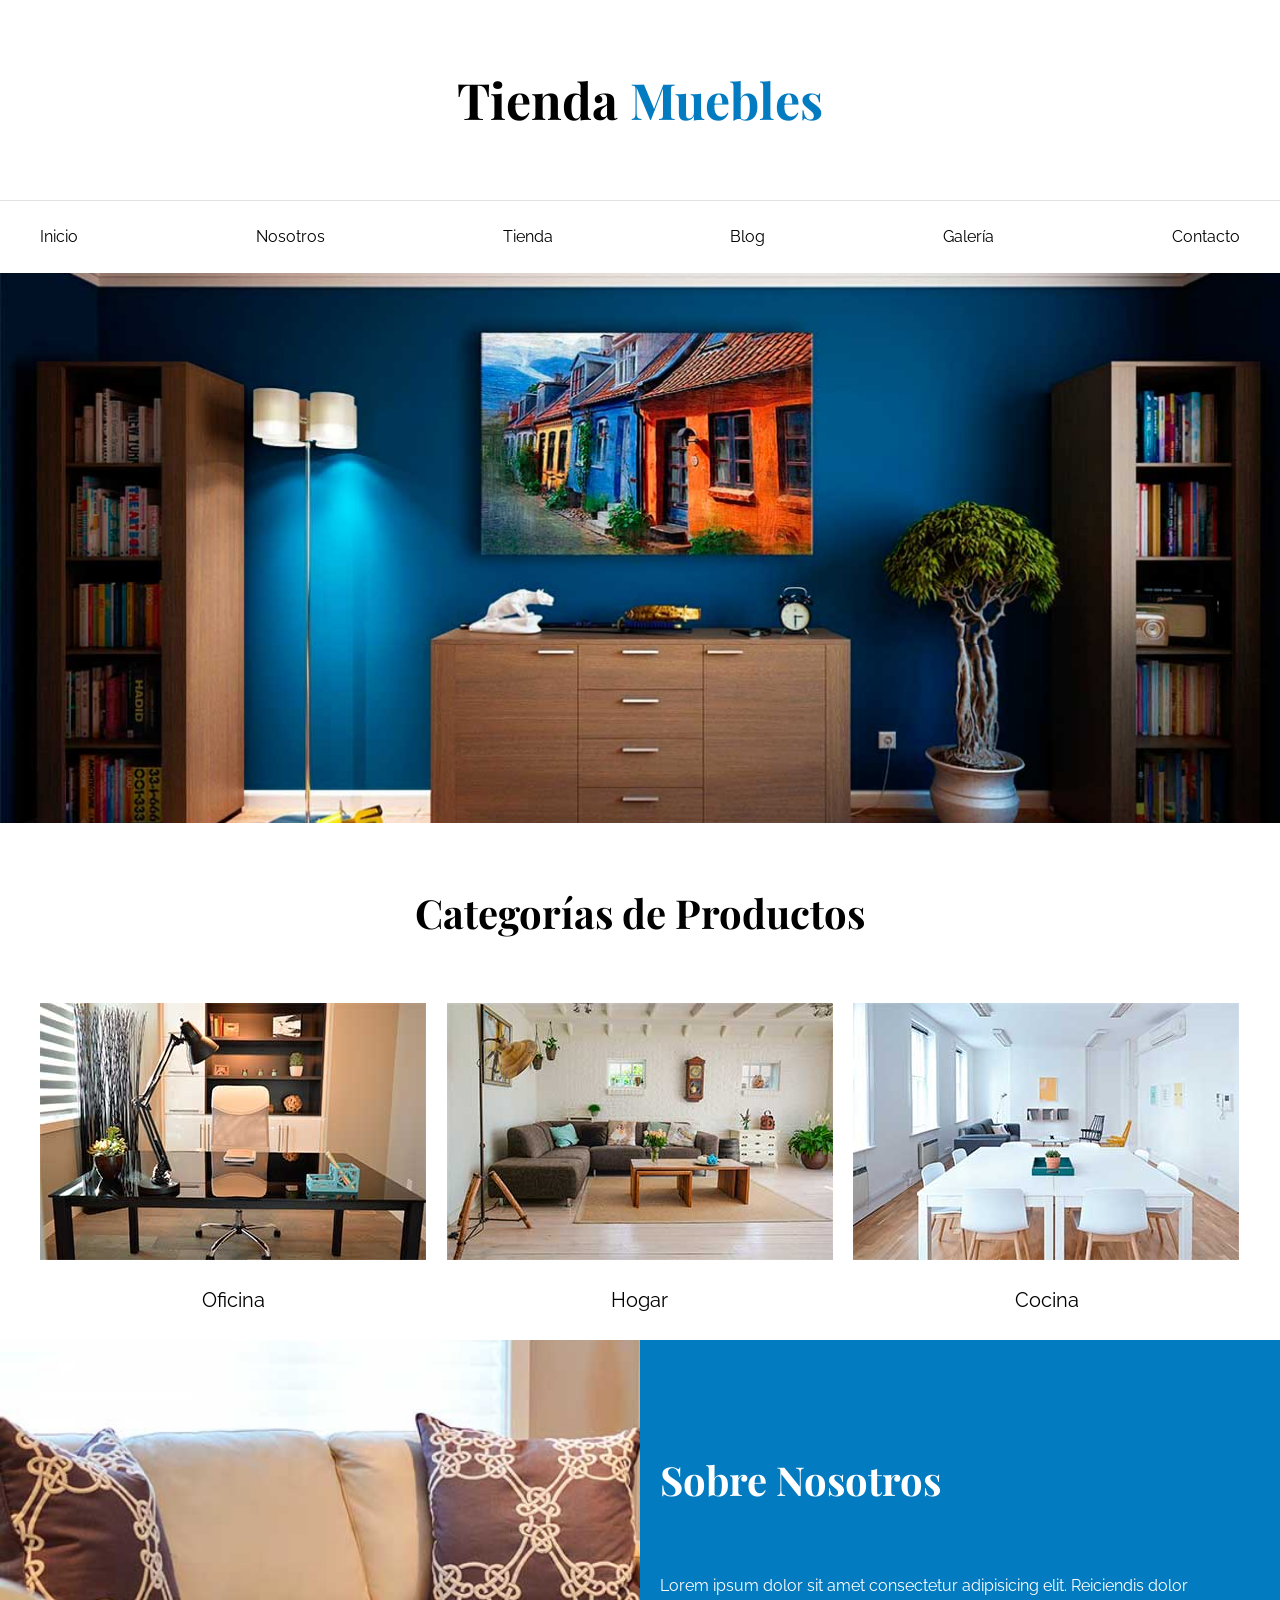
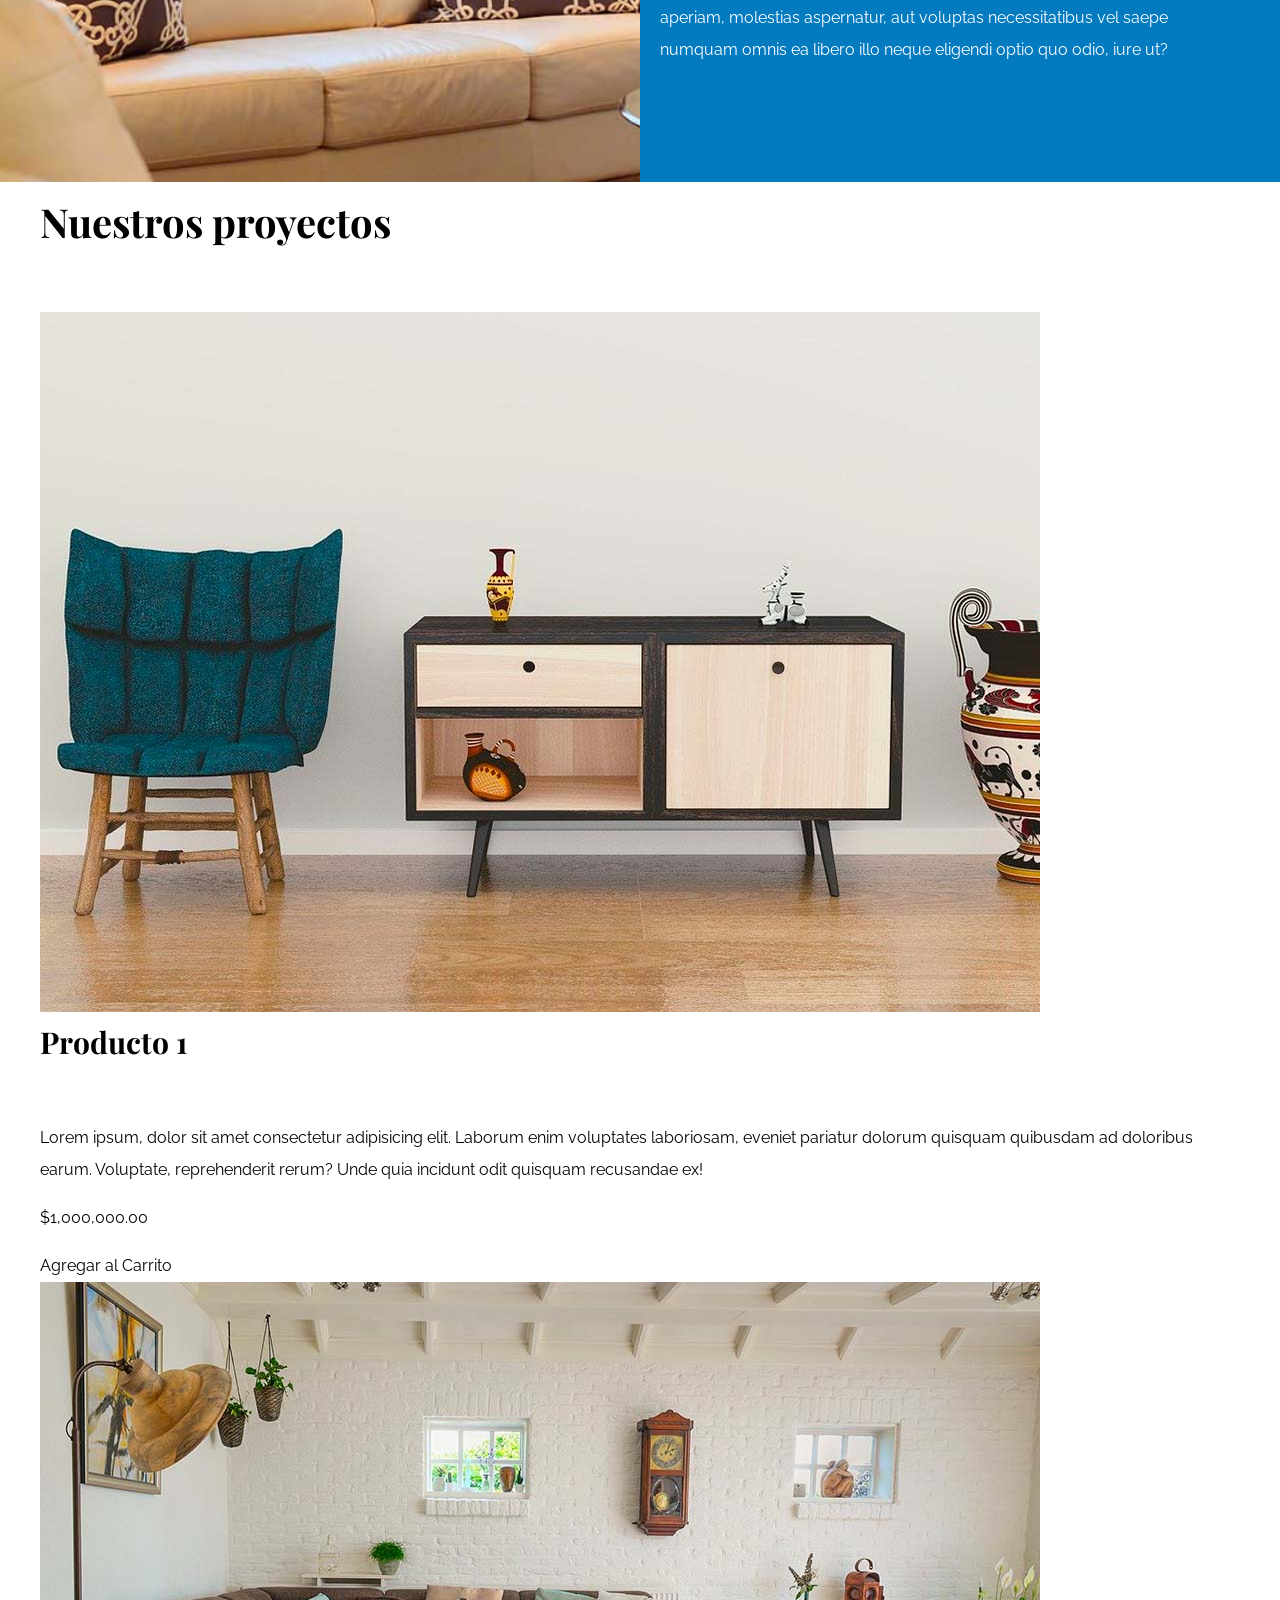
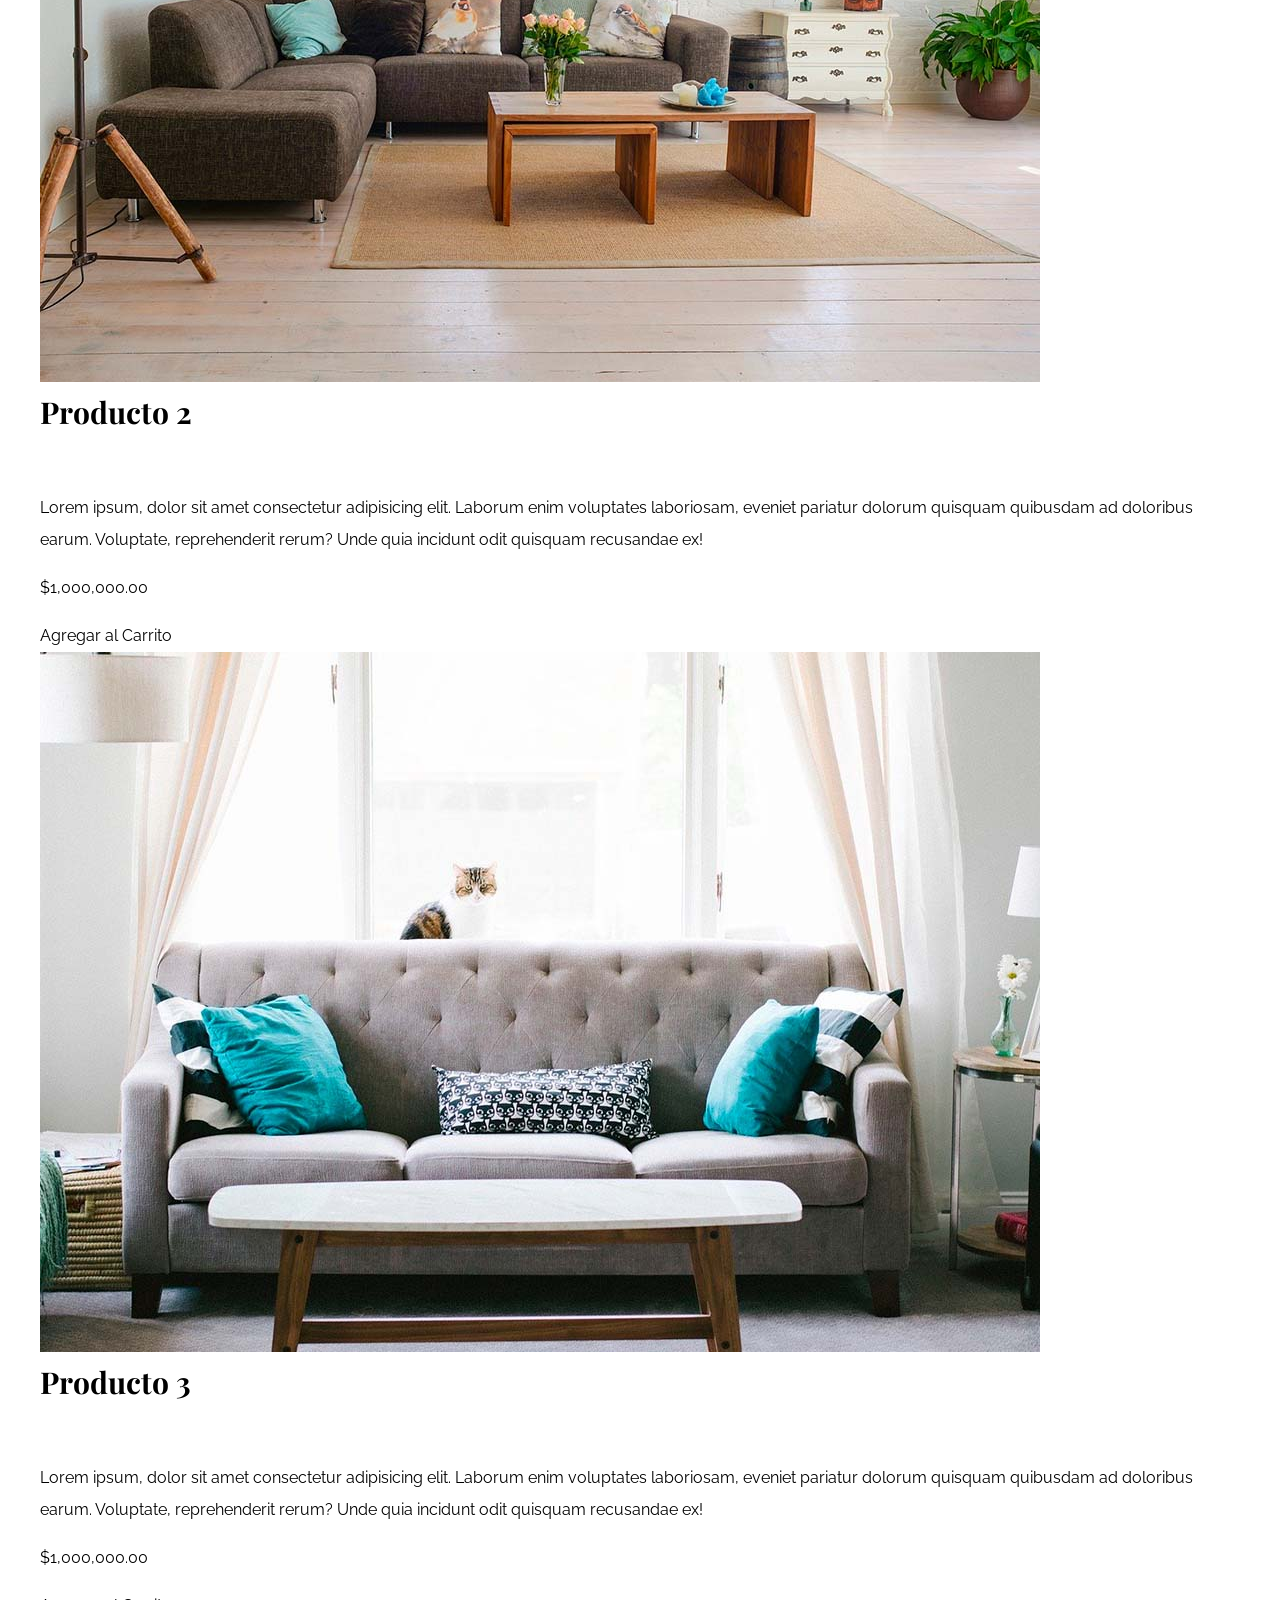
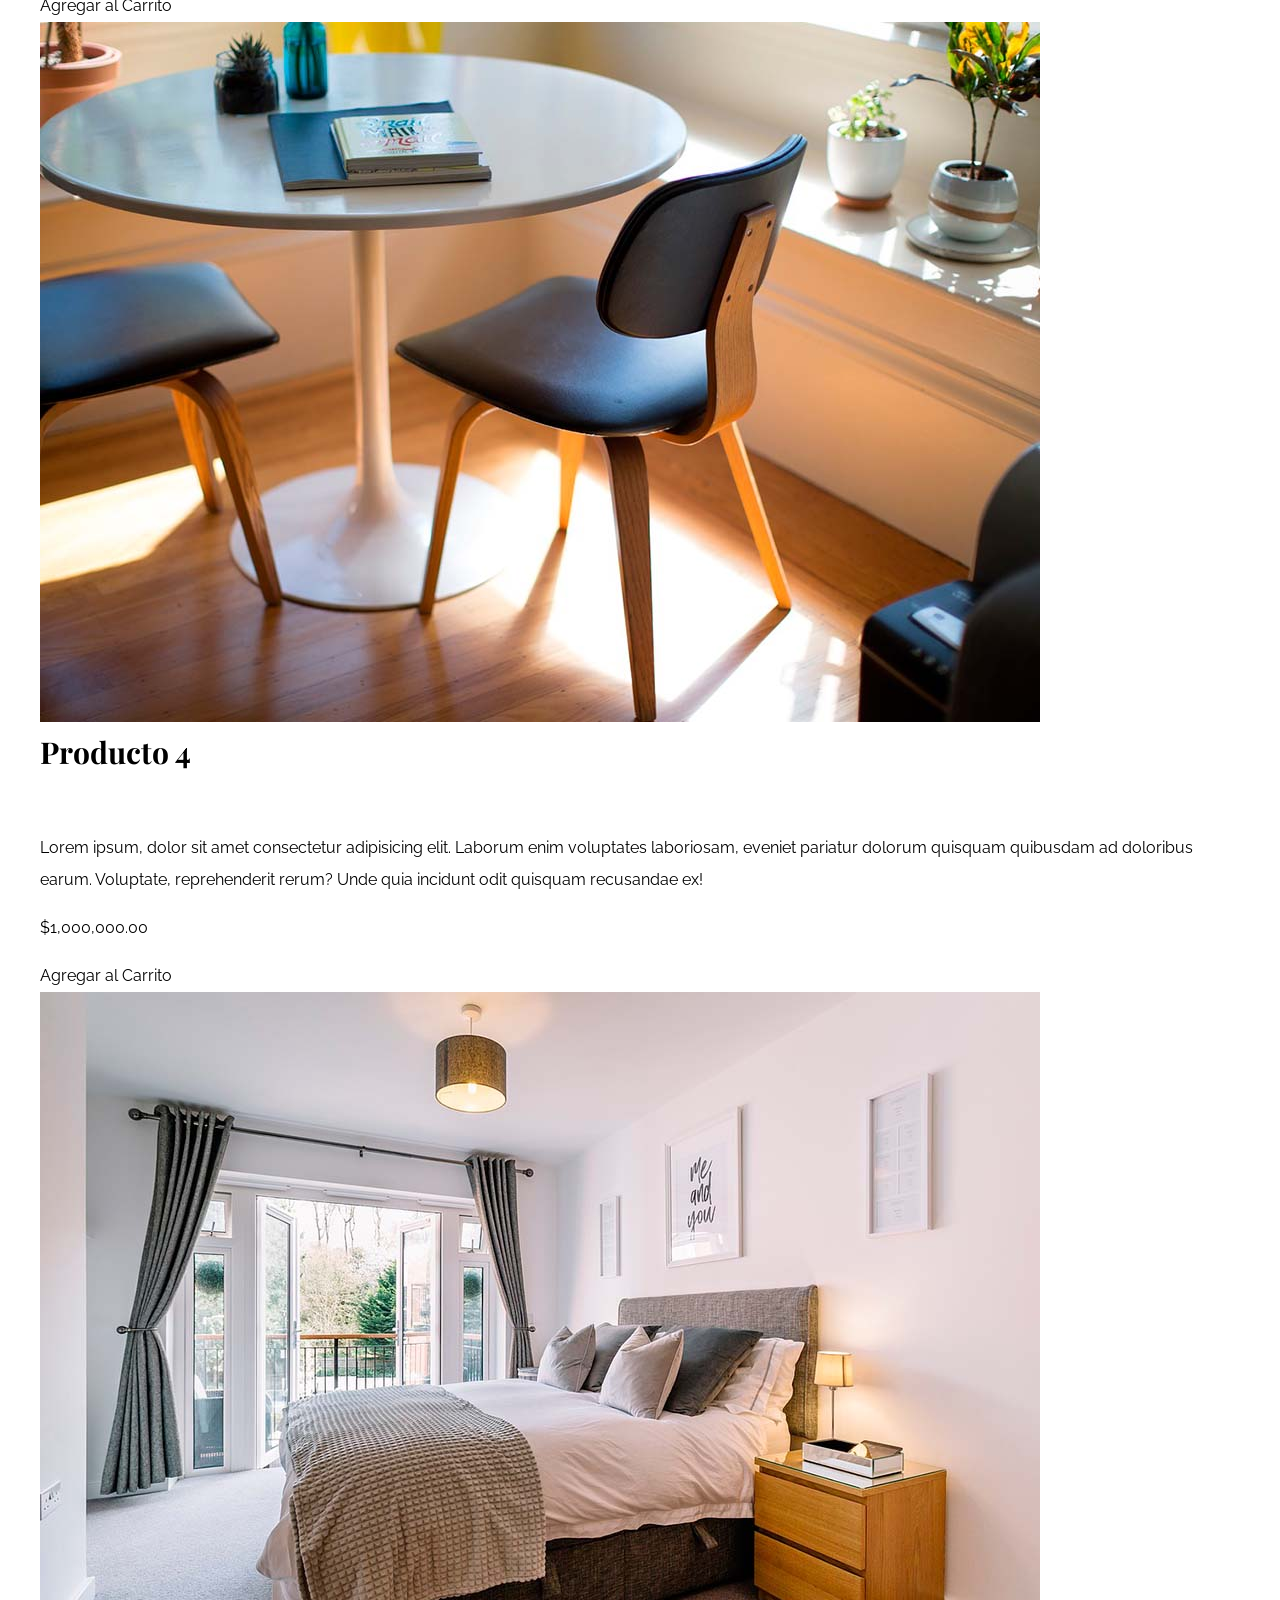
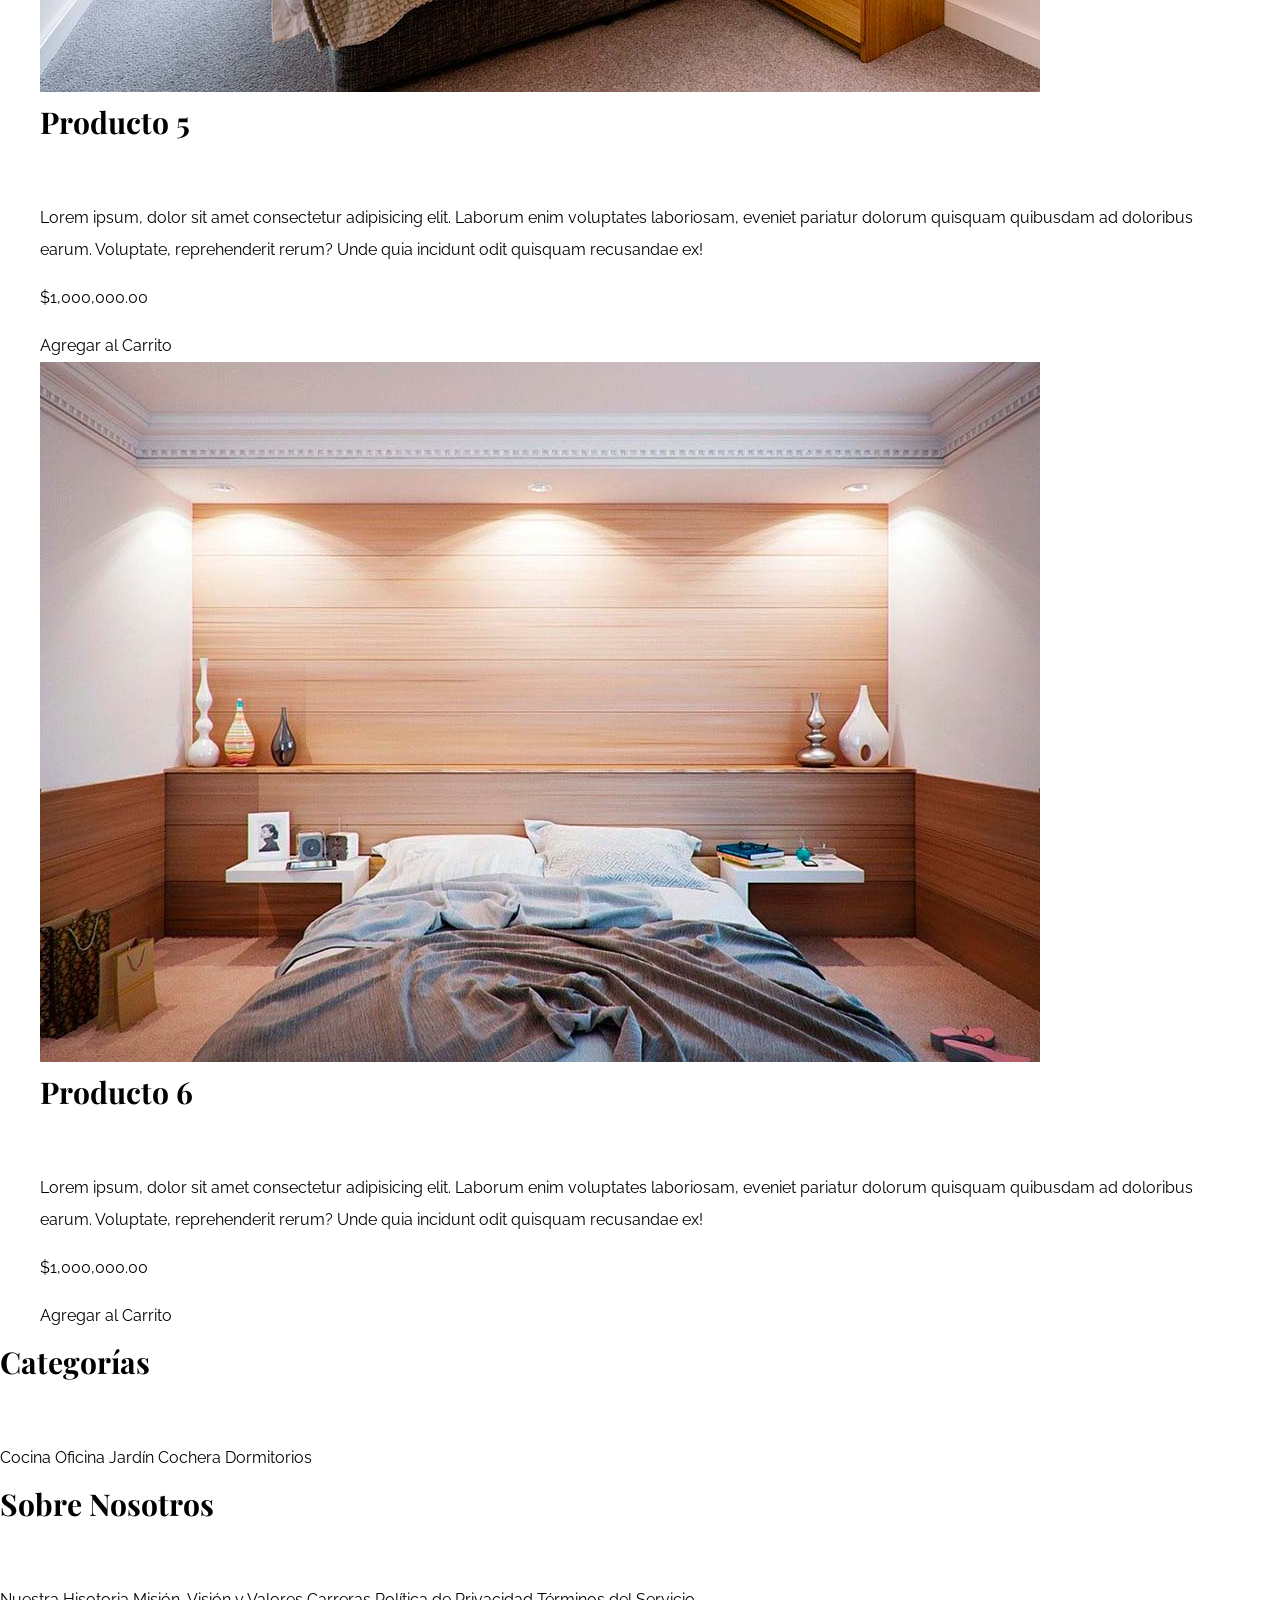
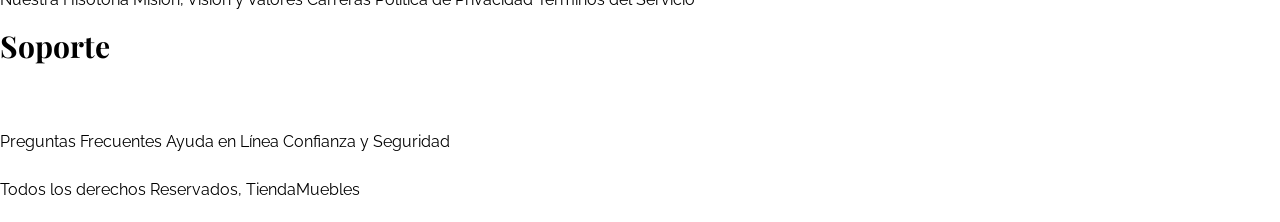
==== index.html @ 7060566e "refactor: agregar nombres de clases principales para seccion de listado de productos" ====
<!DOCTYPE html>
<html lang="es">

<head>
    <meta charset="UTF-8">
    <meta name="viewport" content="width=device-width, initial-scale=1.0">
    <title>Ecommerce - Home</title>
    <link rel="stylesheet" href="css/normalize.css">

    <link rel="preconnect" href="https://fonts.googleapis.com">
    <link rel="preconnect" href="https://fonts.gstatic.com" crossorigin>
    <link
        href="https://fonts.googleapis.com/css2?family=Playfair+Display:ital,wght@0,400..900;1,400..900&family=Raleway:ital,wght@0,100..900;1,100..900&display=swap"
        rel="stylesheet">

    <link rel="stylesheet" href="css/app.css">
</head>

<body>
    <header>
        <h1 class="nombre-sitio">Tienda <span>Muebles</span></h>
    </header>

    <div class="contenedor-navegacion">
        <nav class="nav-principal contenedor">
            <a href="index.html">Inicio</a>
            <a href="nosotros.html">Nosotros</a>
            <a href="tienda.html">Tienda</a>
            <a href="blog.html">Blog</a>
            <a href="galeria.html">Galería</a>
            <a href="contacto.html">Contacto</a>
        </nav>
    </div>

    <div class="hero"></div>

    <section class="contenedor categorias">
        <h2>Categorías de Productos</h2>

        <div class="listado-categorias">
            <div class="categoria">
                <img src="img/categoria1.jpg" alt="Imagen Categoría">
                <a href="#">Oficina</a>
            </div>
            <div class="categoria">
                <img src="img/categoria2.jpg" alt="Imagen Categoría">
                <a href="#">Hogar</a>
            </div>
            <div class="categoria">
                <img src="img/categoria3.jpg" alt="Imagen Categoría">
                <a href="#">Cocina</a>
            </div>
        </div>
    </section>

    <section class="sobre-nosotros">
        <div class="contenedor sobre-nosotros-grid">
            <div class="texto-nosotros">
                <h2>Sobre Nosotros</h2>
                <p>Lorem ipsum dolor sit amet consectetur adipisicing elit. Reiciendis dolor aperiam, molestias
                    aspernatur,
                    aut voluptas necessitatibus vel saepe numquam omnis ea libero illo neque eligendi optio quo odio,
                    iure
                    ut?
                </p>
            </div>
        </div>
    </section>

    <main class="contenido-principal contenedor">
        <h2>Nuestros proyectos</h2>

        <div class="listado-productos">
            <div class="producto">
                <img src="img/producto1.jpg" alt="Imagen Producto">

                <div class="texto-producto">
                    <h3>Producto 1</h3>
                    <p>Lorem ipsum, dolor sit amet consectetur adipisicing elit. Laborum enim voluptates laboriosam,
                        eveniet pariatur dolorum quisquam quibusdam ad doloribus earum. Voluptate, reprehenderit rerum?
                        Unde quia incidunt odit quisquam recusandae ex!
                    </p>
                    <p>$1,000,000.00</p>

                    <a href="#">Agregar al Carrito</a>
                </div> <!-- Info Producto-->
            </div> <!-- Producto -->

            <div class="producto">
                <img src="img/producto2.jpg" alt="Imagen Producto">

                <div class="texto-producto">
                    <h3>Producto 2</h3>
                    <p>Lorem ipsum, dolor sit amet consectetur adipisicing elit. Laborum enim voluptates laboriosam,
                        eveniet pariatur dolorum quisquam quibusdam ad doloribus earum. Voluptate, reprehenderit rerum?
                        Unde quia incidunt odit quisquam recusandae ex!
                    </p>
                    <p>$1,000,000.00</p>

                    <a href="#">Agregar al Carrito</a>
                </div> <!-- Info Producto-->
            </div> <!-- Producto -->

            <div class="producto">
                <img src="img/producto3.jpg" alt="Imagen Producto">

                <div class="texto-producto">
                    <h3>Producto 3</h3>
                    <p>Lorem ipsum, dolor sit amet consectetur adipisicing elit. Laborum enim voluptates laboriosam,
                        eveniet pariatur dolorum quisquam quibusdam ad doloribus earum. Voluptate, reprehenderit rerum?
                        Unde quia incidunt odit quisquam recusandae ex!
                    </p>
                    <p>$1,000,000.00</p>

                    <a href="#">Agregar al Carrito</a>
                </div> <!-- Info Producto-->
            </div> <!-- Producto -->

            <div class="producto">
                <img src="img/producto4.jpg" alt="Imagen Producto">

                <div class="texto-producto">
                    <h3>Producto 4</h3>
                    <p>Lorem ipsum, dolor sit amet consectetur adipisicing elit. Laborum enim voluptates laboriosam,
                        eveniet pariatur dolorum quisquam quibusdam ad doloribus earum. Voluptate, reprehenderit rerum?
                        Unde quia incidunt odit quisquam recusandae ex!
                    </p>
                    <p>$1,000,000.00</p>

                    <a href="#">Agregar al Carrito</a>
                </div> <!-- Info Producto-->
            </div> <!-- Producto -->

            <div class="producto">
                <img src="img/producto5.jpg" alt="Imagen Producto">

                <div class="texto-producto">
                    <h3>Producto 5</h3>
                    <p>Lorem ipsum, dolor sit amet consectetur adipisicing elit. Laborum enim voluptates laboriosam,
                        eveniet pariatur dolorum quisquam quibusdam ad doloribus earum. Voluptate, reprehenderit rerum?
                        Unde quia incidunt odit quisquam recusandae ex!
                    </p>
                    <p>$1,000,000.00</p>

                    <a href="#">Agregar al Carrito</a>
                </div> <!-- Info Producto-->
            </div> <!-- Producto -->

            <div class="producto">
                <img src="img/producto6.jpg" alt="Imagen Producto">

                <div class="texto-producto">
                    <h3>Producto 6</h3>
                    <p>Lorem ipsum, dolor sit amet consectetur adipisicing elit. Laborum enim voluptates laboriosam,
                        eveniet pariatur dolorum quisquam quibusdam ad doloribus earum. Voluptate, reprehenderit rerum?
                        Unde quia incidunt odit quisquam recusandae ex!
                    </p>
                    <p>$1,000,000.00</p>

                    <a href="#">Agregar al Carrito</a>
                </div> <!-- Info Producto-->
            </div> <!-- Producto -->

        </div> <!-- Fin del Listado de Productos -->
    </main>

    <footer>
        <div>
            <h3>Categorías</h3>

            <nav class="navegacion">
                <a href="#">Cocina</a>
                <a href="#">Oficina</a>
                <a href="#">Jardín</a>
                <a href="#">Cochera</a>
                <a href="#">Dormitorios</a>
            </nav>
        </div>

        <div>
            <h3>Sobre Nosotros</h3>

            <nav class="navegacion">
                <a href="#">Nuestra Hisotoria</a>
                <a href="#">Misión, Visión y Valores</a>
                <a href="#">Carreras</a>
                <a href="#">Política de Privacidad</a>
                <a href="#">Términos del Servicio</a>
            </nav>
        </div>

        <div>
            <h3>Soporte</h3>

            <nav class="navegacion">
                <a href="#">Preguntas Frecuentes</a>
                <a href="#">Ayuda en Línea</a>
                <a href="#">Confianza y Seguridad</a>
            </nav>
        </div>

        <p>Todos los derechos Reservados, TiendaMuebles</p>
    </footer>

</body>

</html>
---- css/app.css ----
html {
    box-sizing: border-box;
    font-size: 62.5%
        /* 1REM = 10px*/
}

*,
*:before,
*:after {
    box-sizing: inherit;
}

body {
    font-family: 'Raleway', sans-serif;
    font-size: 1.6rem;
    line-height: 2;
}

/*! ========================= Globales ========================= */
h1,
h2,
h3 {
    font-family: 'Playfair Display', serif;
    margin: 0 0 5rem 0;
}

h1 {
    font-size: 5rem;
}

h2 {
    font-size: 4rem;
}

h3 {
    font-size: 3rem;
}

a {
    text-decoration: none;
    color: #000;
}

img {
    max-width: 100%;
    display: block;
}

.contenedor {
    max-width: 120rem;
    margin: 0 auto;
}

/*! Header y Navegación */
.nombre-sitio {
    margin-top: 5rem;
    text-align: center;
}

.nombre-sitio span {
    color: #037bc0;
}

.contenedor-navegacion {
    border-top: 0.1rem solid #e1e1e1;
}

.nav-principal {
    padding: 2rem 0;
    display: flex;
    justify-content: space-between;
}

.hero {
    background-image: url(../img/principal.jpg);
    background-repeat: no-repeat;
    background-size: cover;
    background-position: center center;
    height: 55rem;
}

/*! ========================= Categorias ========================= */
.categorias {
    padding-top: 5rem;
}

.categorias h2 {
    text-align: center;
}

.categoria a {
    text-align: center;
    display: block;
    padding: 2rem;
    font-size: 2rem;
    border-bottom-right-radius: 1rem;
}

.categoria a:hover {
    background-color: #037bc0;
    color: #ffffff;
}

.listado-categorias {
    display: grid;
    grid-template-columns: repeat(3, 1fr);
    gap: 2rem;
}

/*! ========================= Bloque nosotros ========================= */
.sobre-nosotros {
    background-image: linear-gradient(to right, transparent 50%, #037bc0 50%, #037bc0 100%), url(../img/nosotros.jpg);
    padding: 10rem 0;
    background-repeat: no-repeat;
    background-size: 100%, 120rem;
    background-position: left center;
}

.sobre-nosotros-grid {
    display: grid;
    grid-template-columns: repeat(2, 1fr);
    column-gap: 4rem;
}

.texto-nosotros {
    grid-column: 2/3;
    color: #fff;
}

/*! ========================= Listado de Productos ========================= */
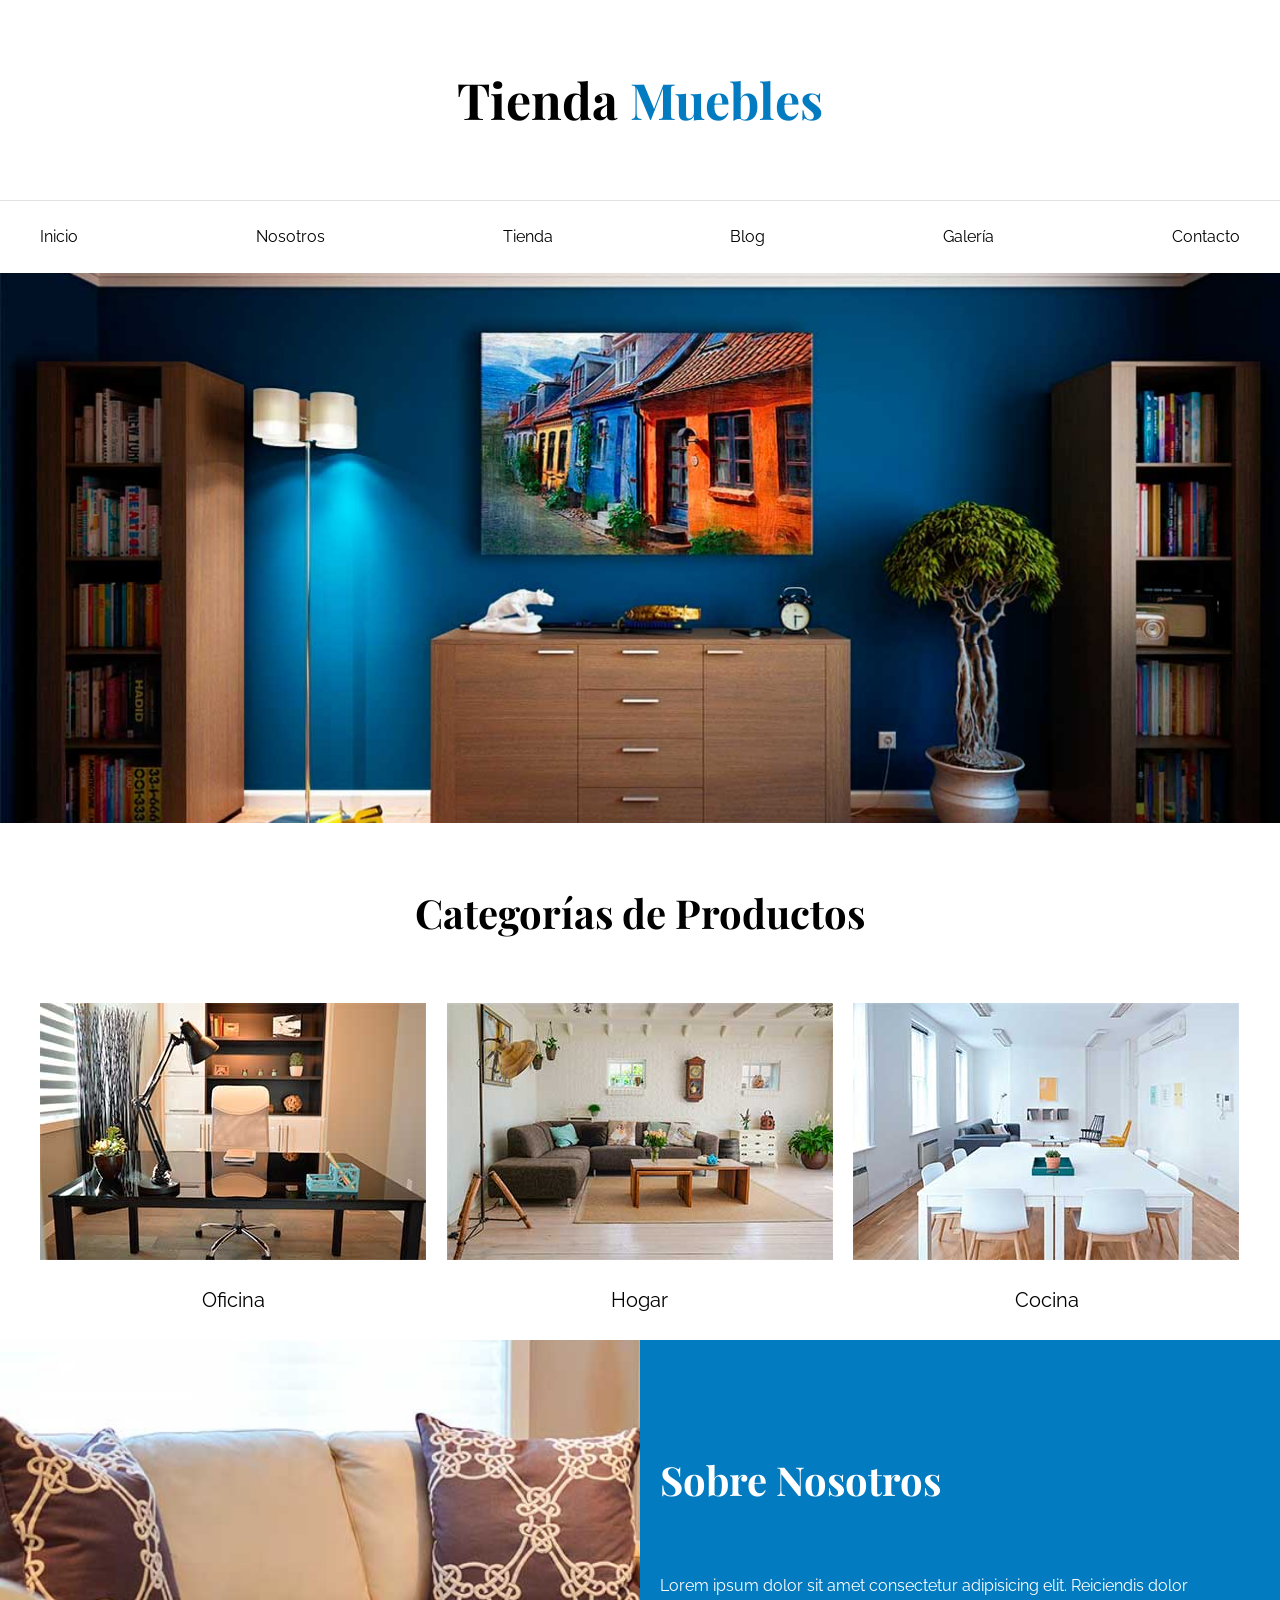
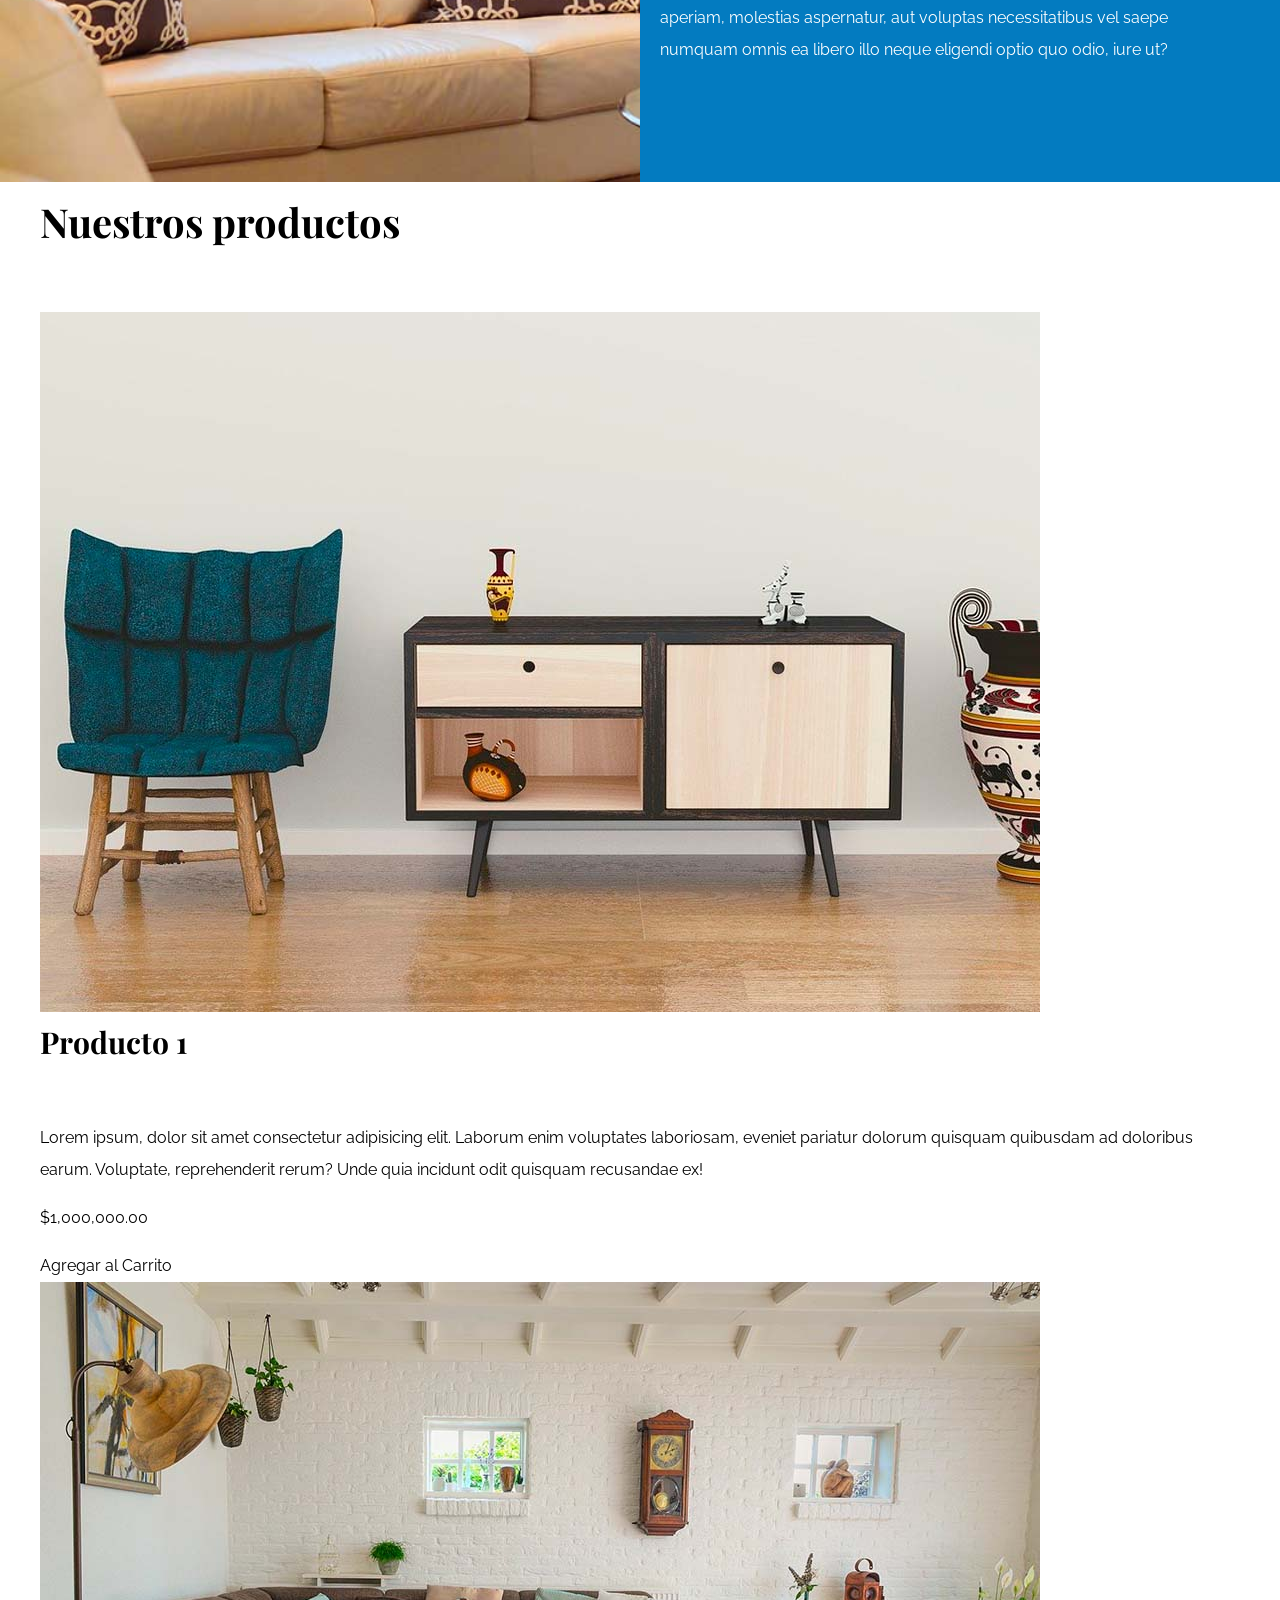
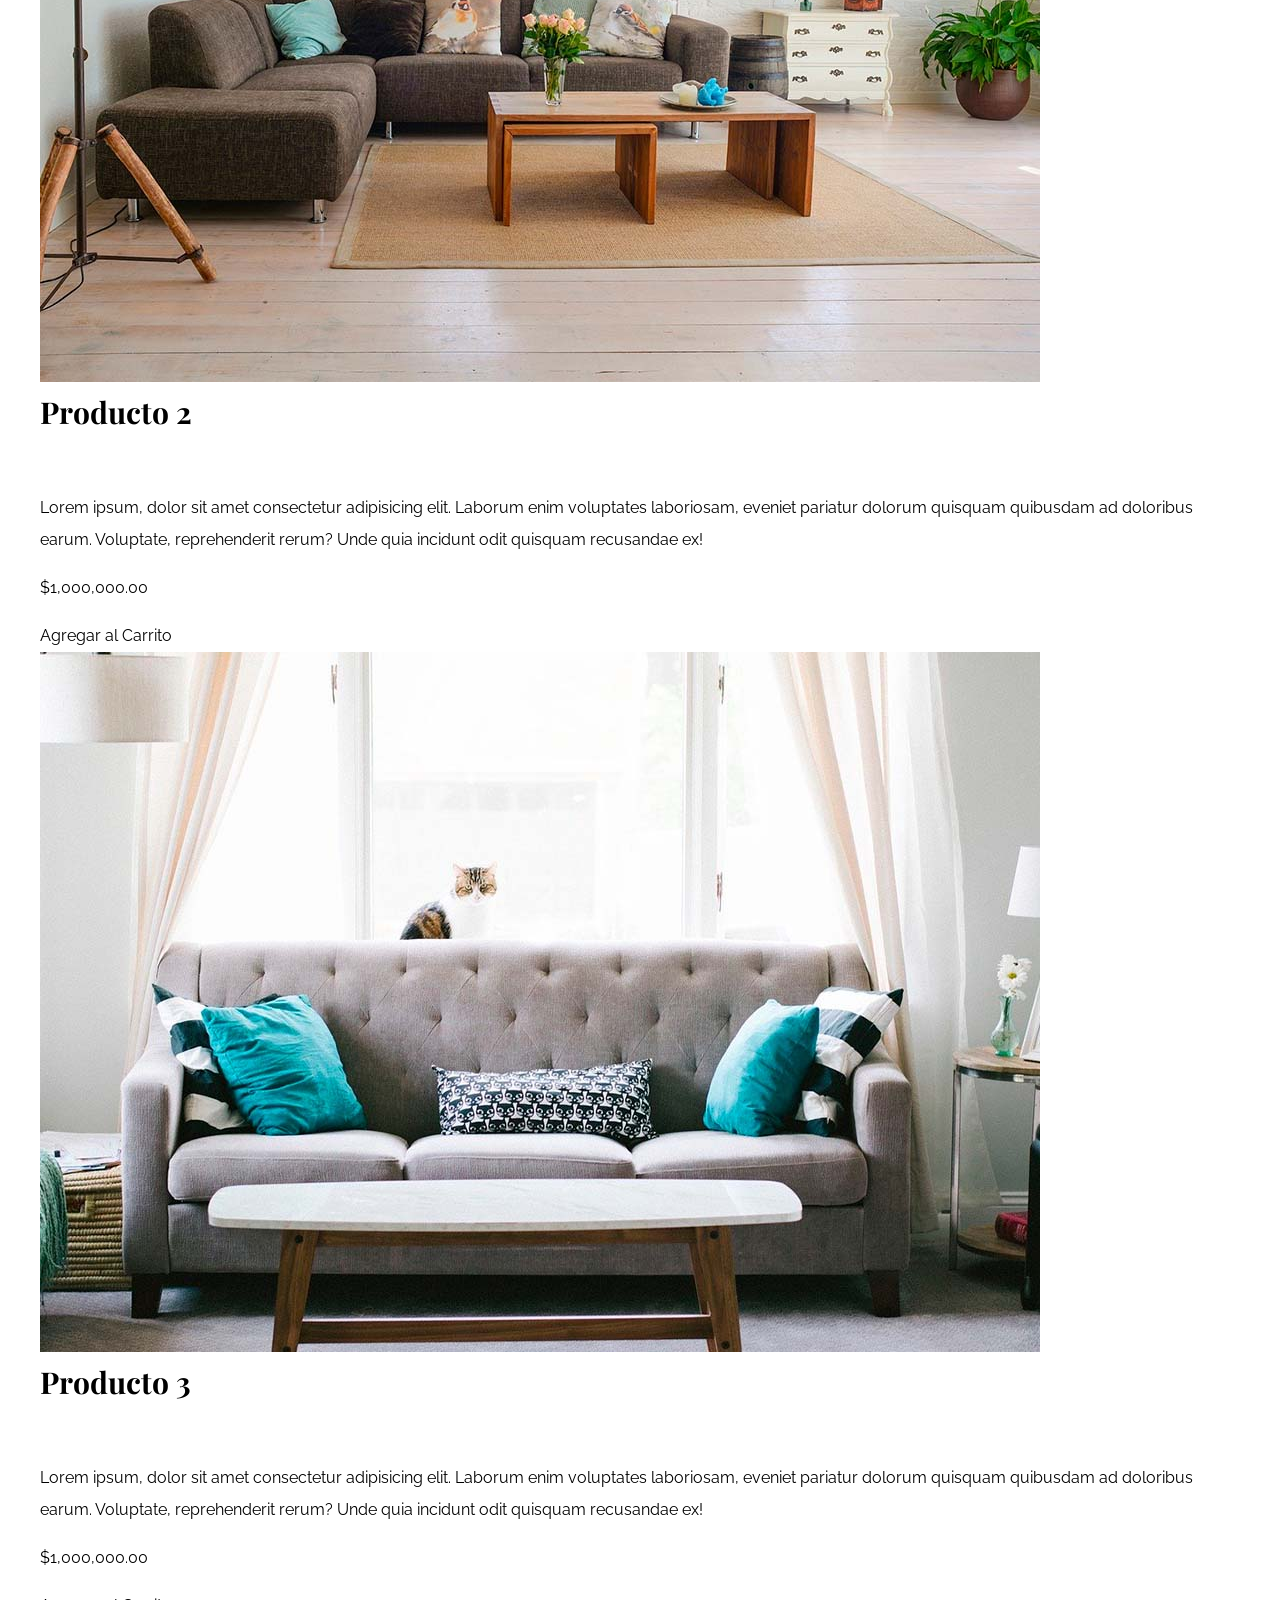
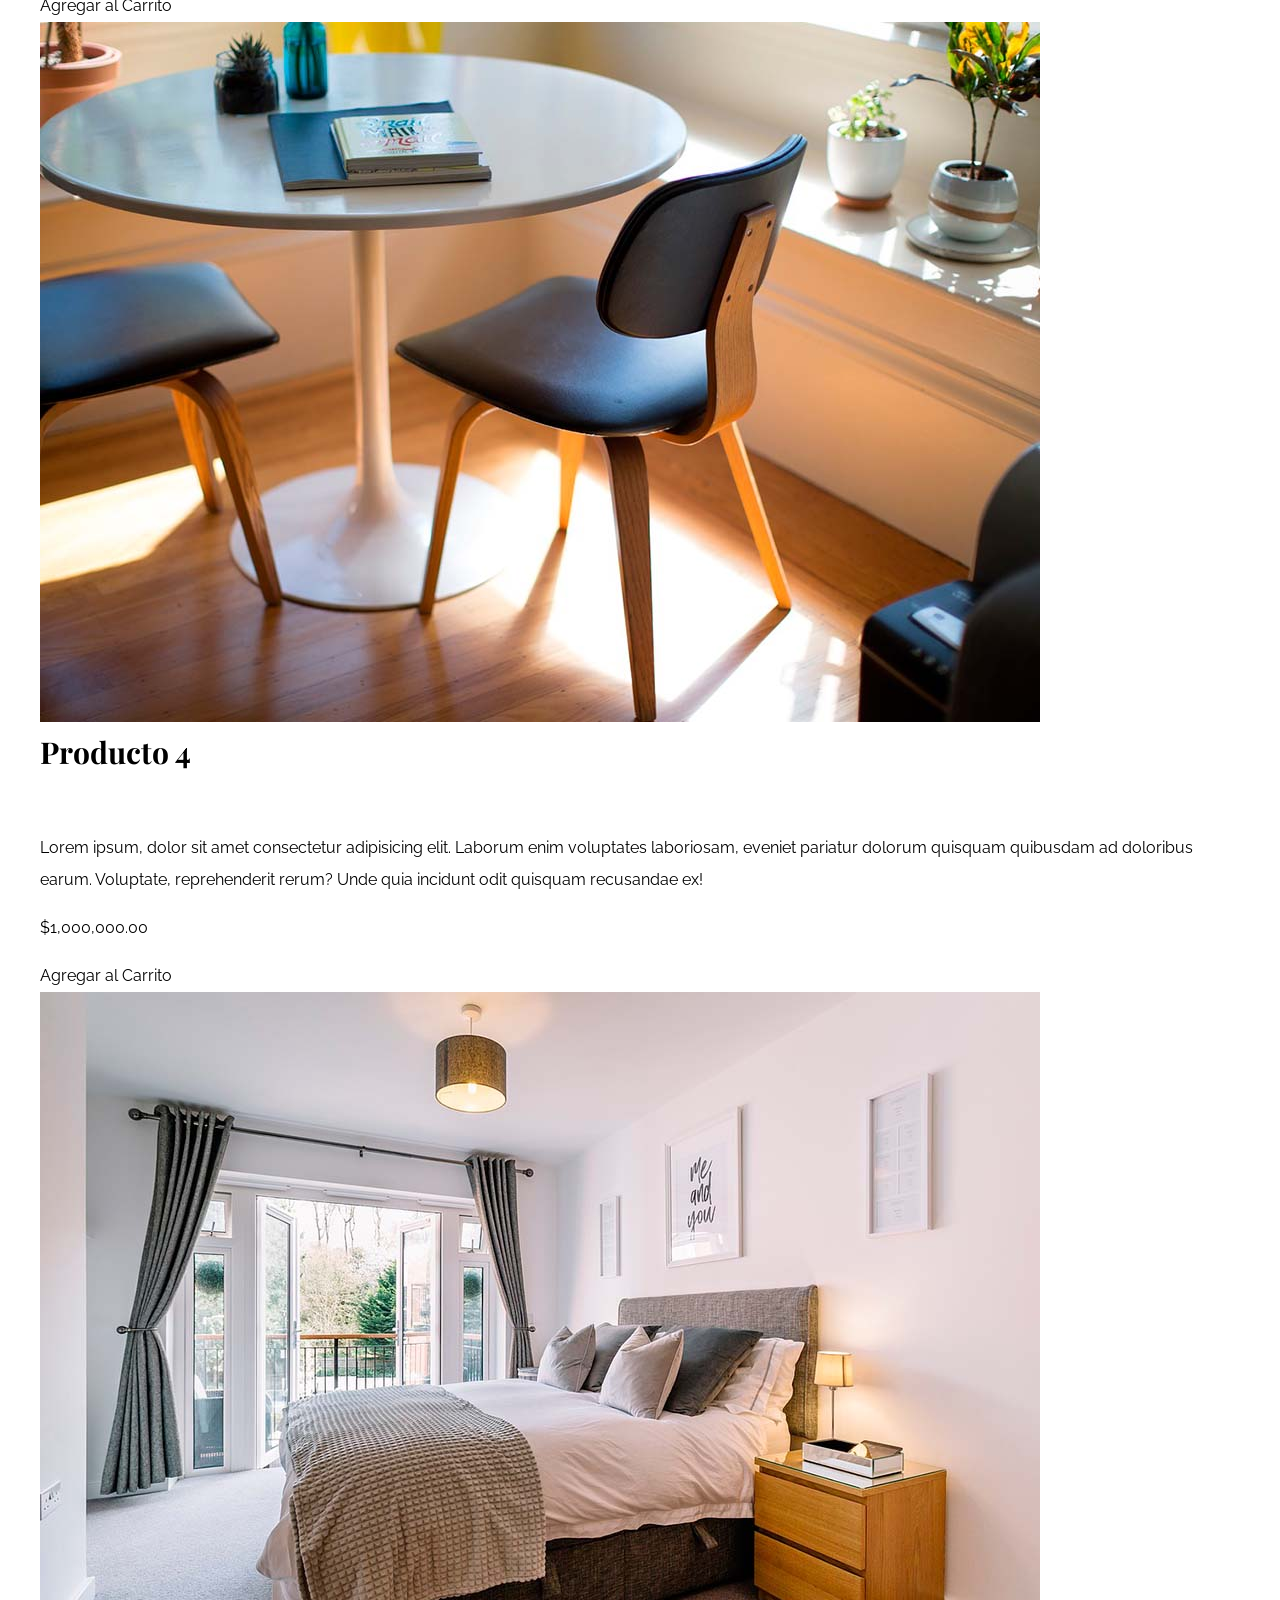
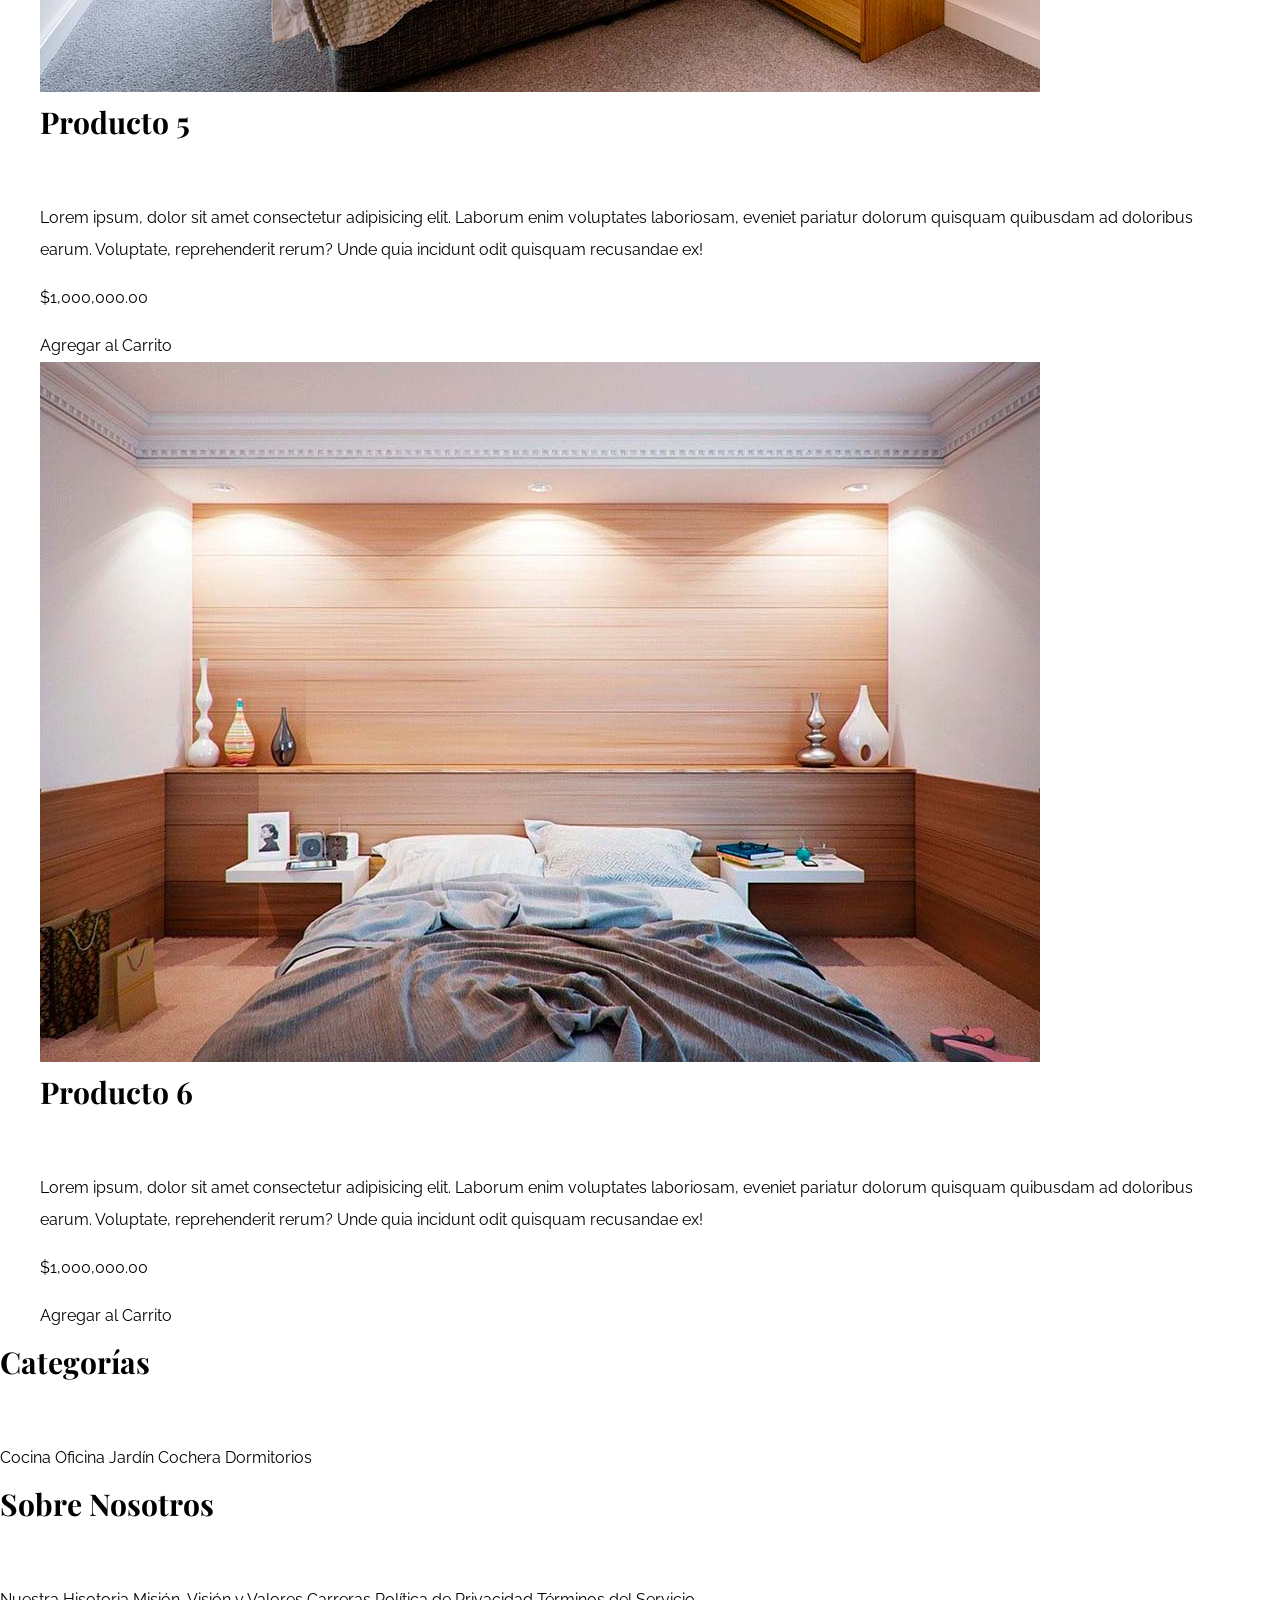
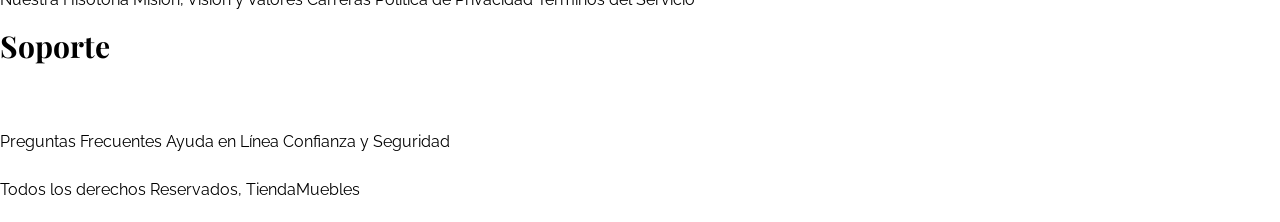
==== commit a894bd0b: "fix: corregir h2 de seccion nuestros productos" ====
--- a/index.html
+++ b/index.html
@@ -68,7 +68,7 @@
     </section>
 
     <main class="contenido-principal contenedor">
-        <h2>Nuestros proyectos</h2>
+        <h2>Nuestros productos</h2>
 
         <div class="listado-productos">
             <div class="producto">
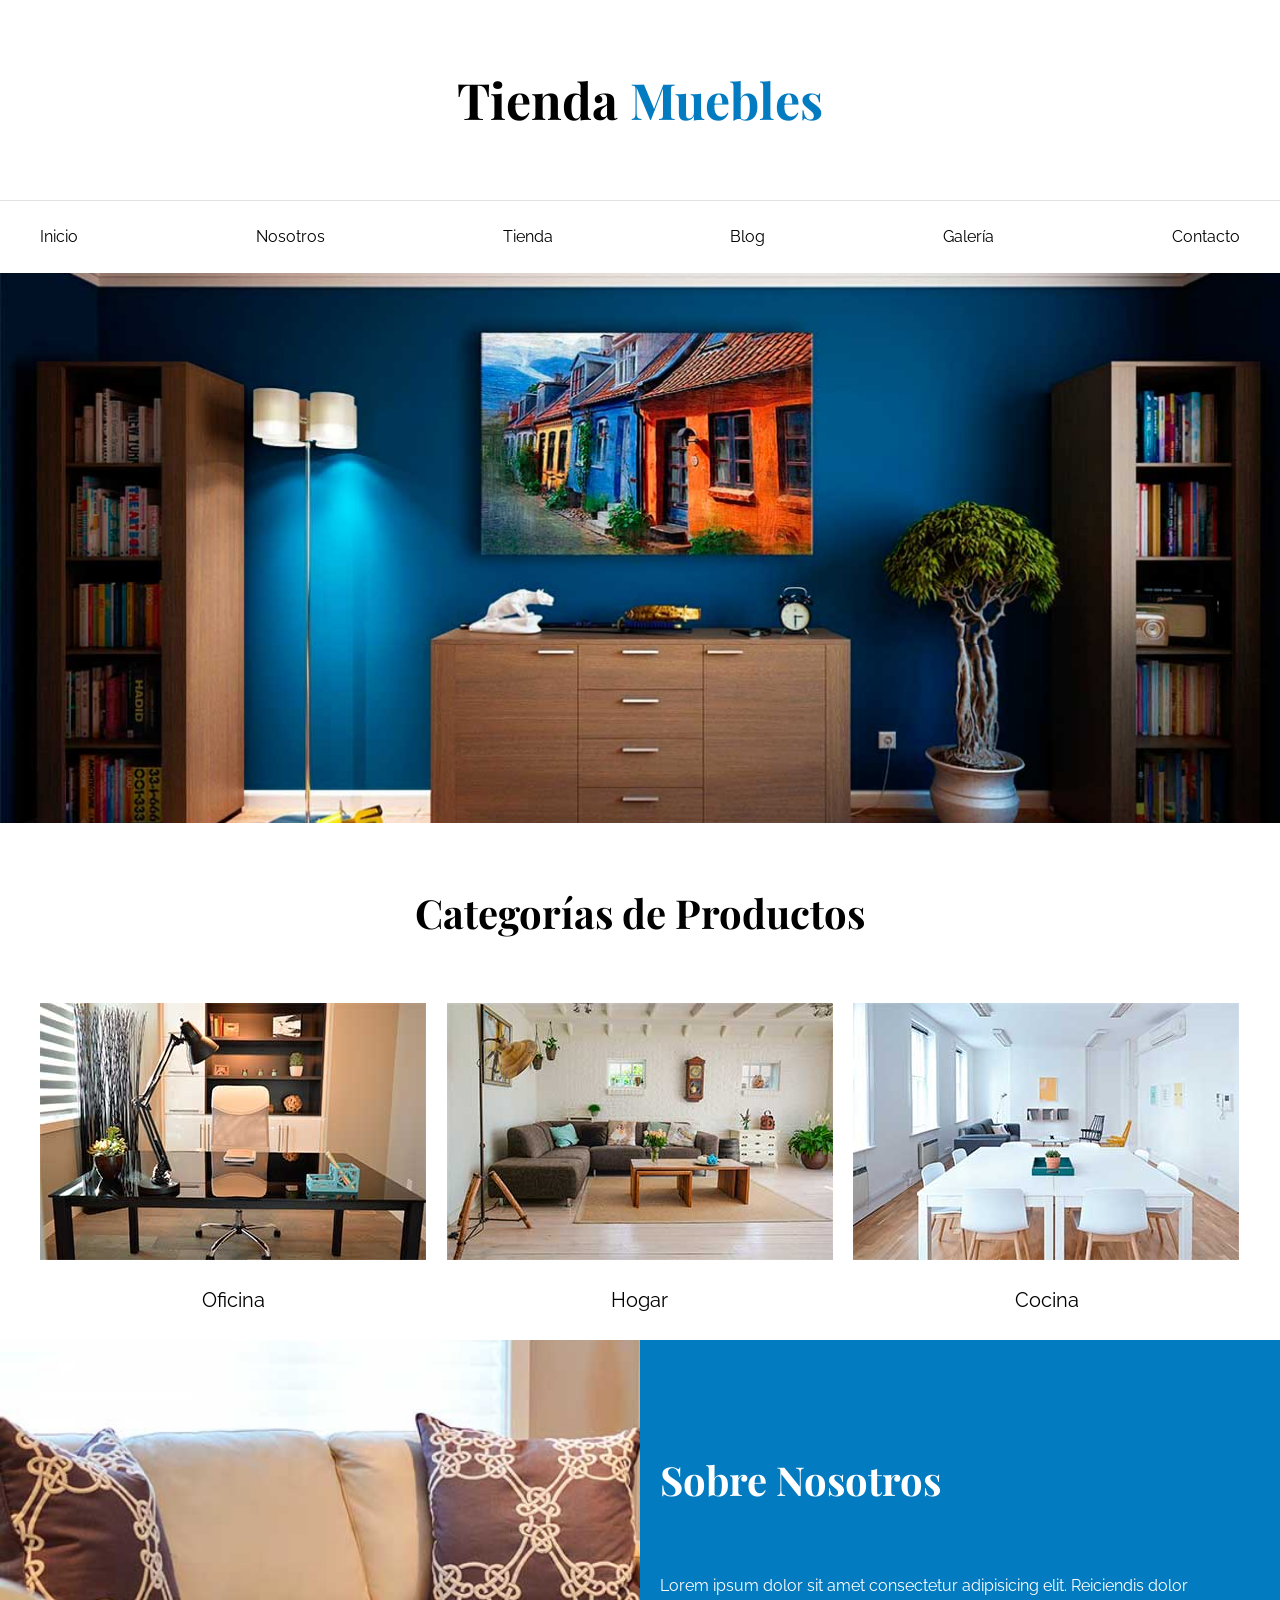
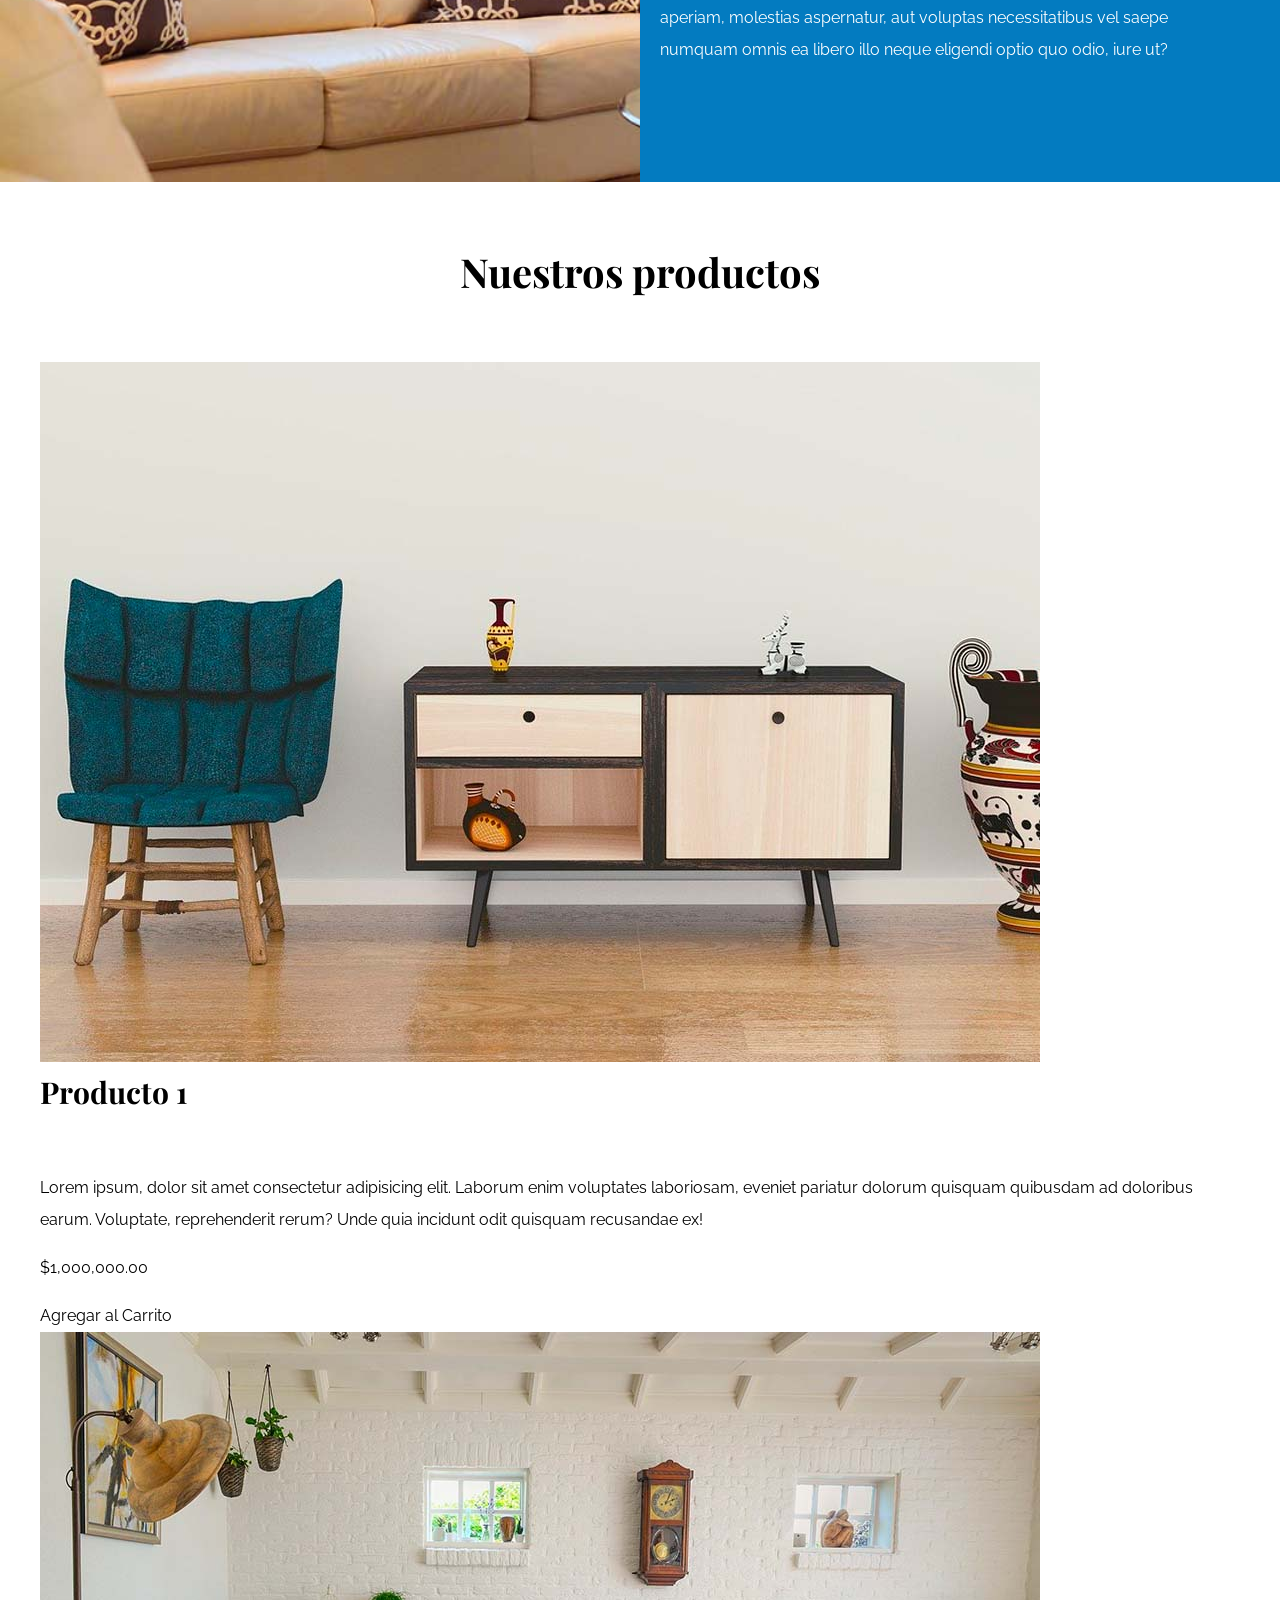
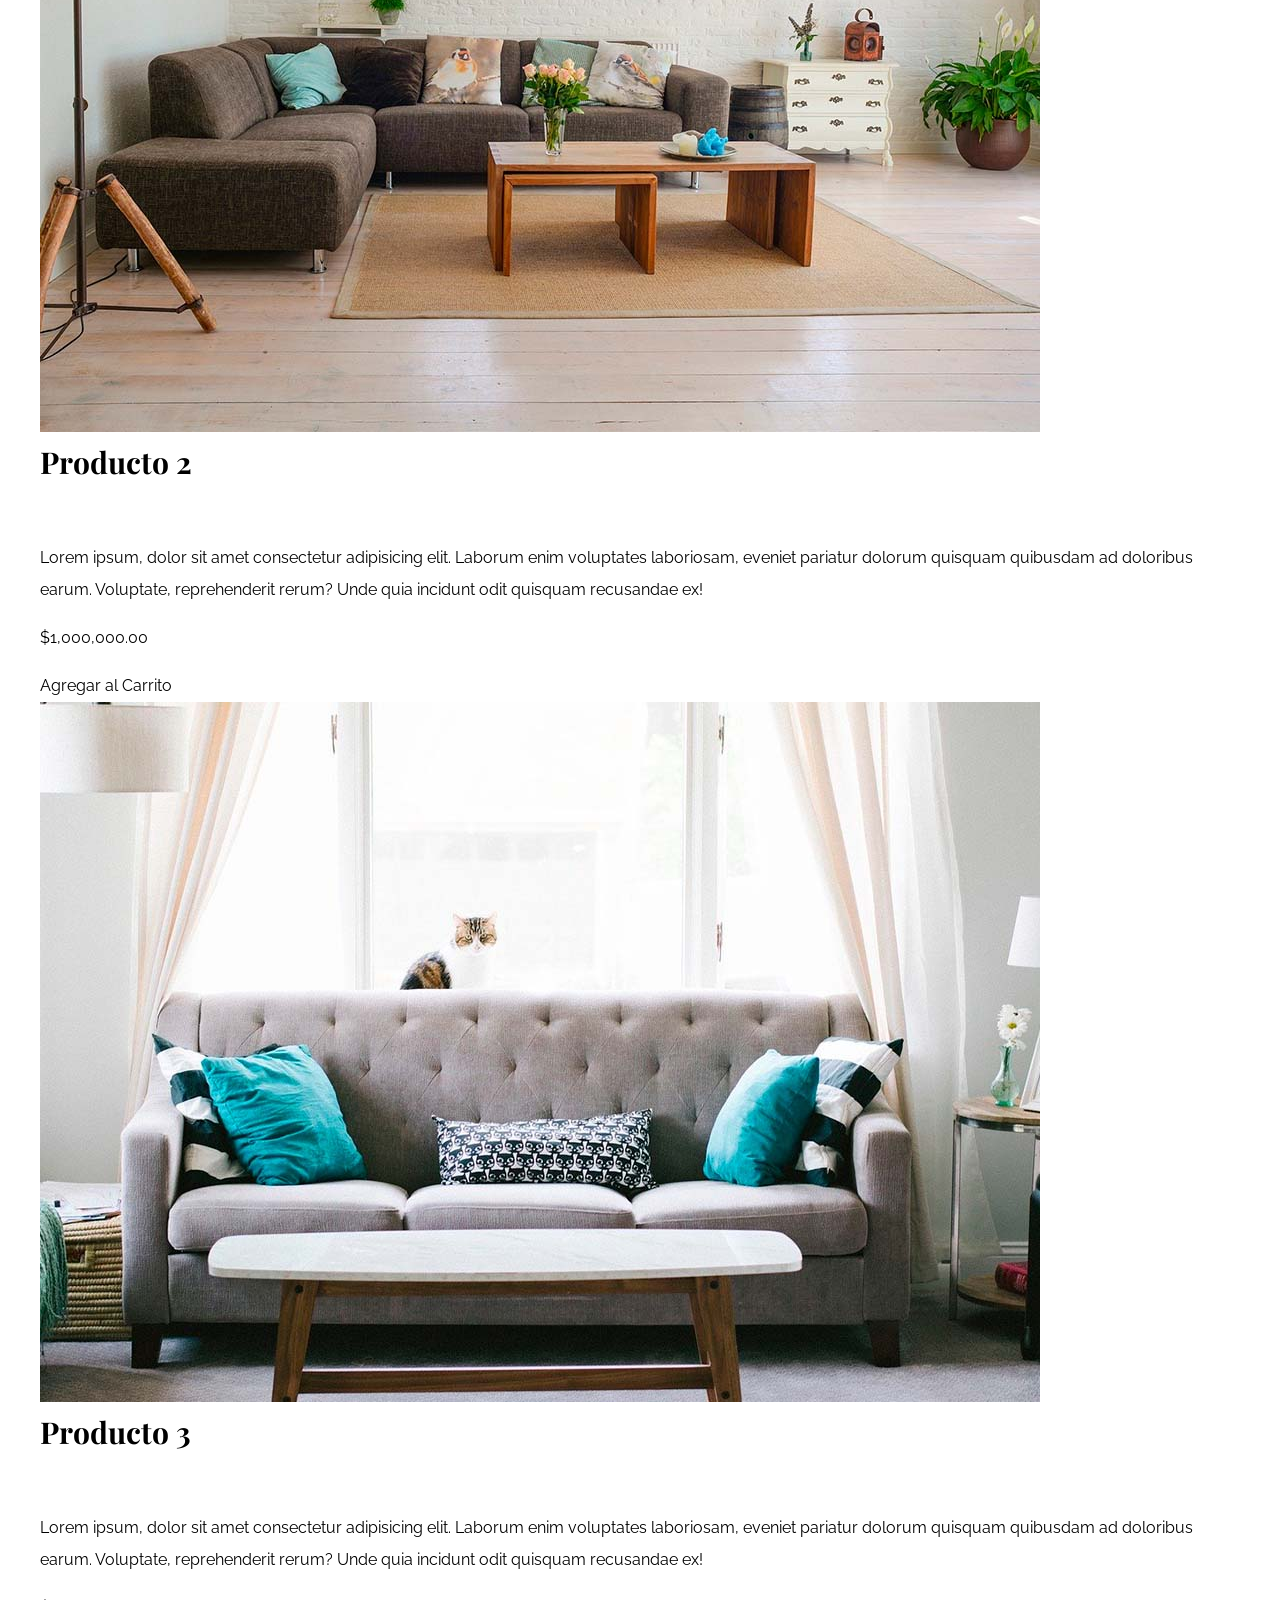
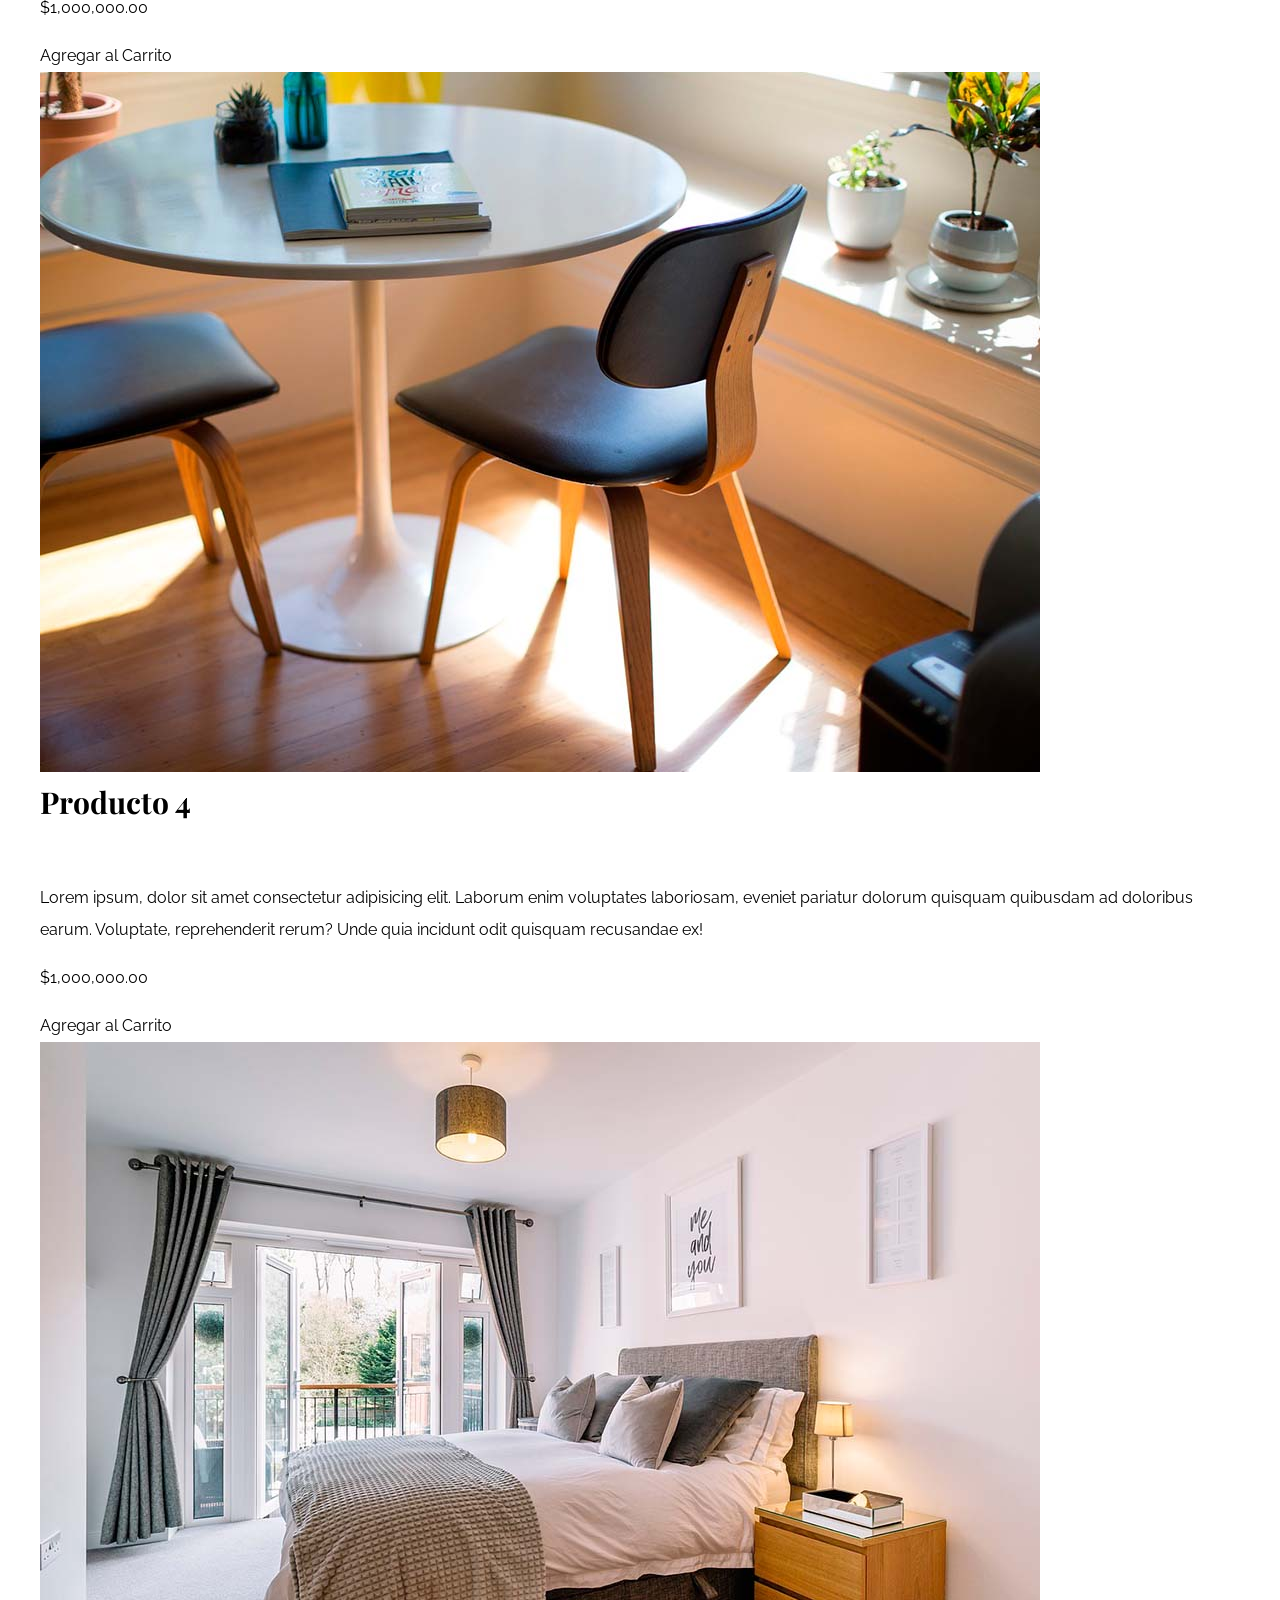
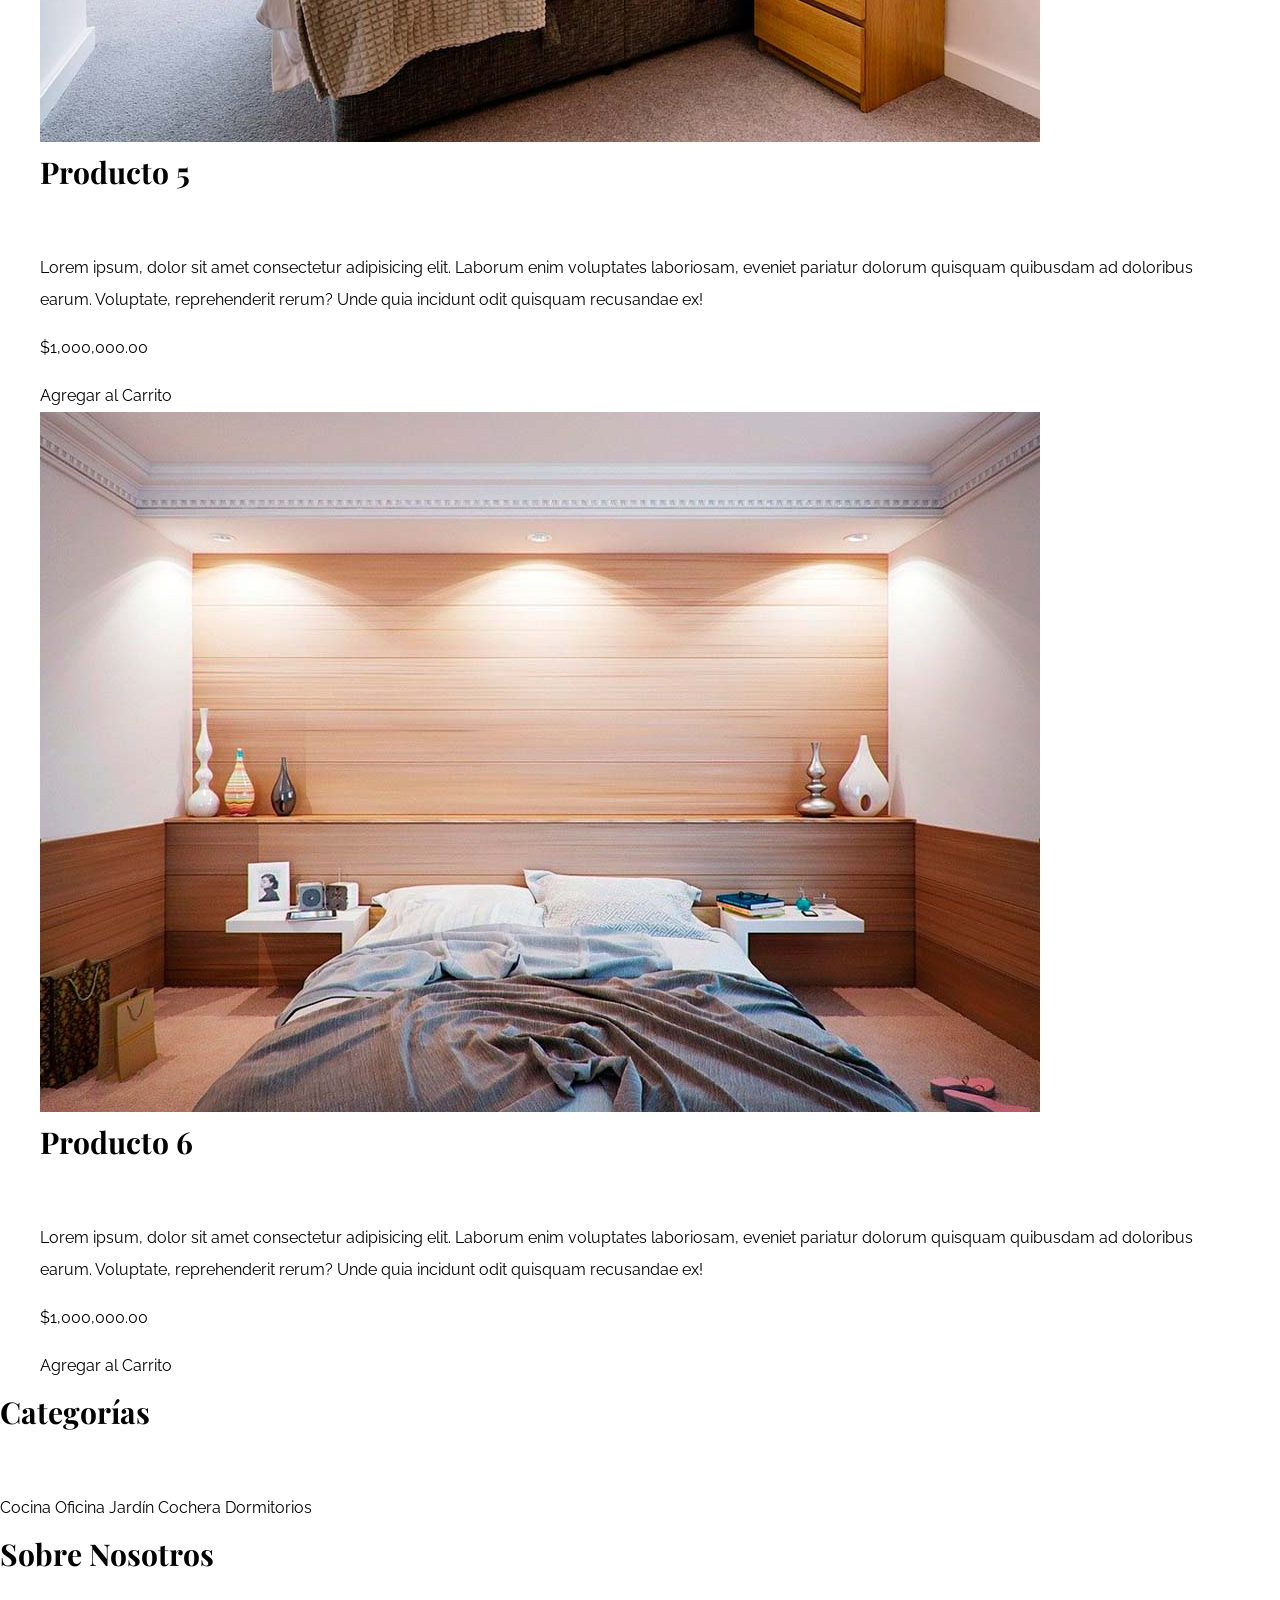
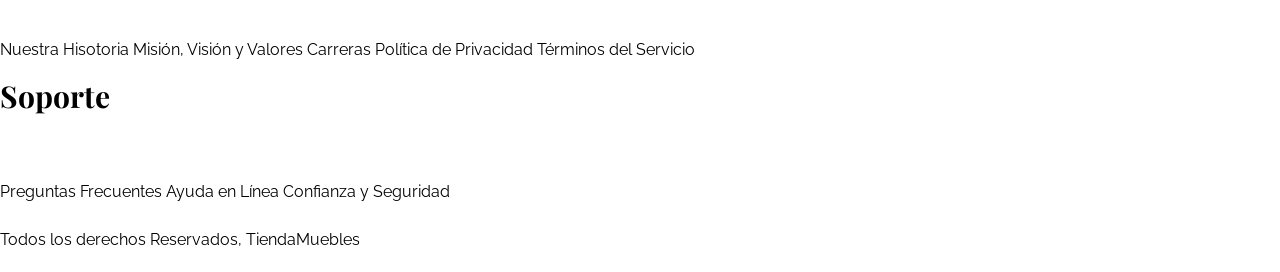
==== commit 6ff06aa3: "style: centrar h2 Nuestros productos con utilidad text-center" ====
--- a/index.html
+++ b/index.html
@@ -68,7 +68,7 @@
     </section>
 
     <main class="contenido-principal contenedor">
-        <h2>Nuestros productos</h2>
+        <h2 class="text-center">Nuestros productos</h2>
 
         <div class="listado-productos">
             <div class="producto">
--- a/css/app.css
+++ b/css/app.css
@@ -51,7 +51,12 @@
     margin: 0 auto;
 }
 
-/*! Header y Navegación */
+/** ========================= Utilidades ========================= */
+.text-center {
+    text-align: center;
+}
+
+/*! ========================= Header y Navegación ========================= */
 .nombre-sitio {
     margin-top: 5rem;
     text-align: center;
@@ -127,4 +132,7 @@
     color: #fff;
 }
 
-/*! ========================= Listado de Productos ========================= */+/*! ========================= Listado de Productos ========================= */
+.contenido-principal {
+    padding-top: 5rem;
+}
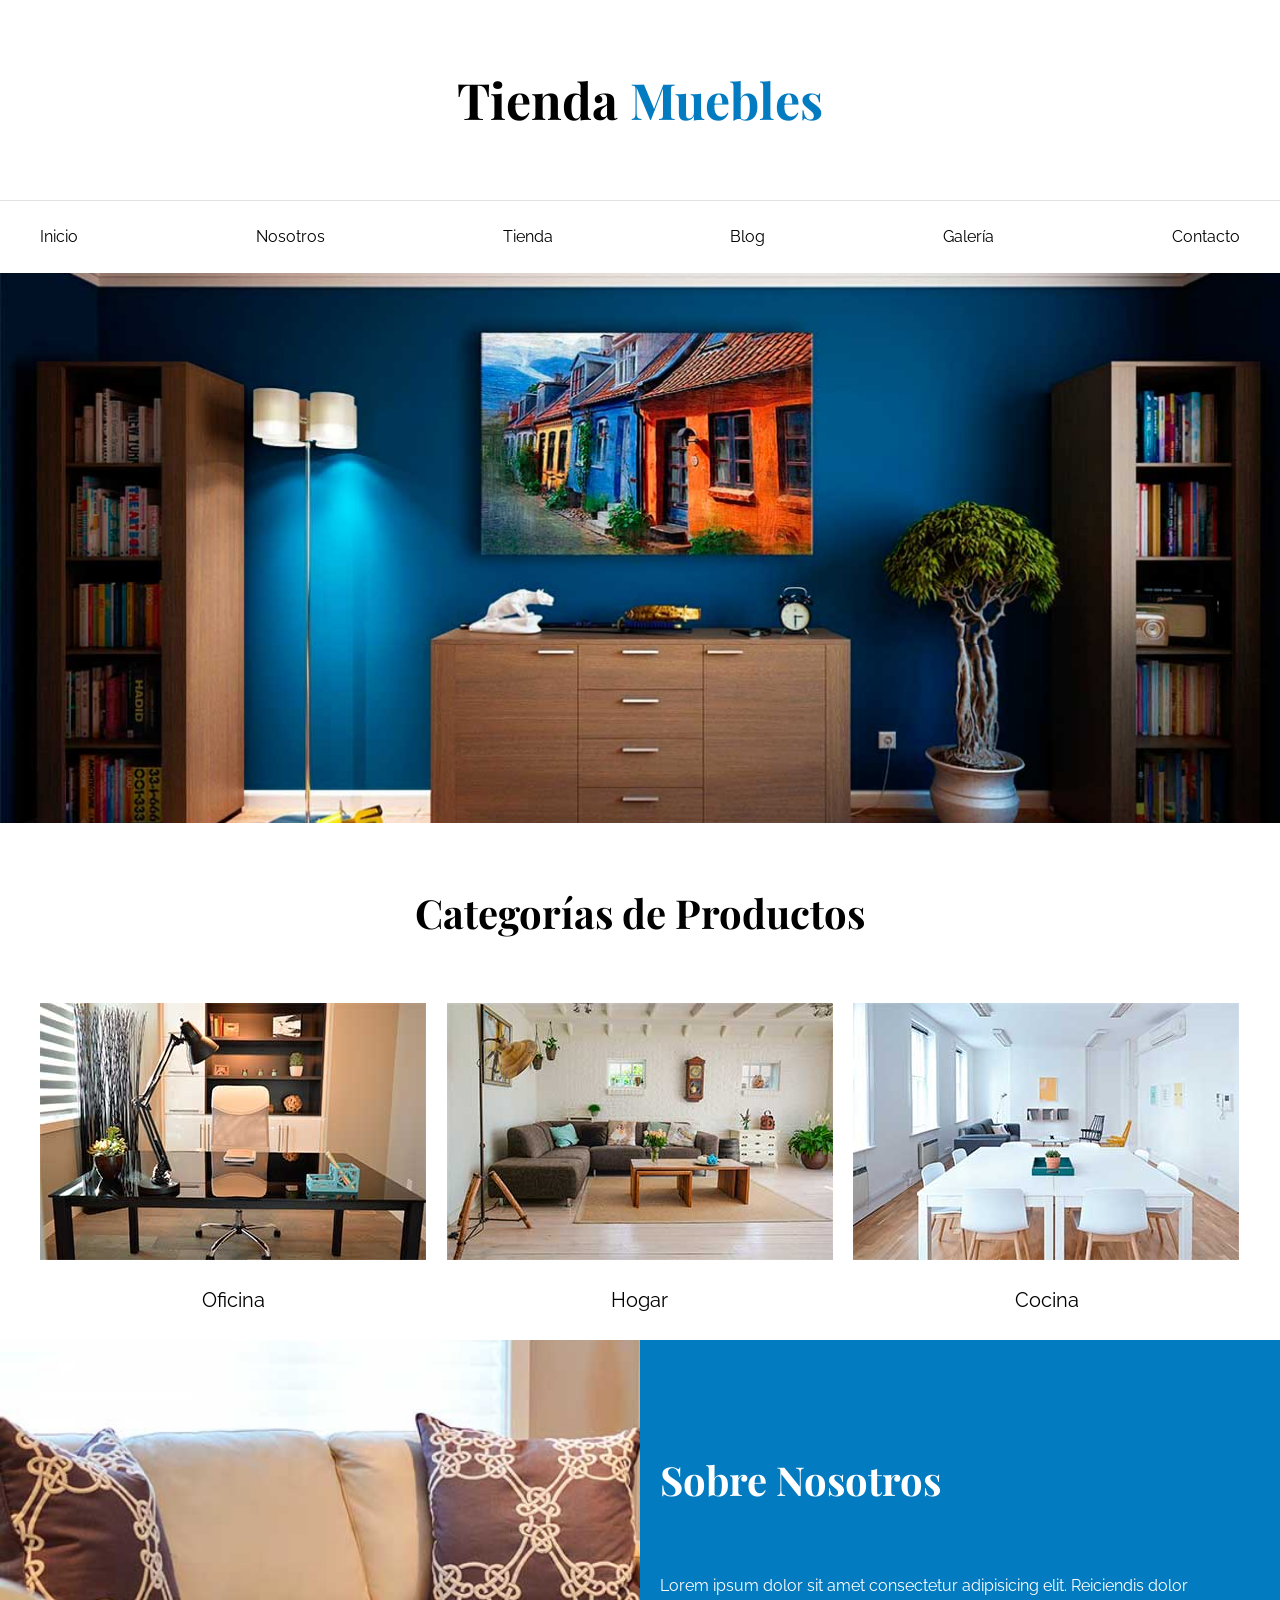
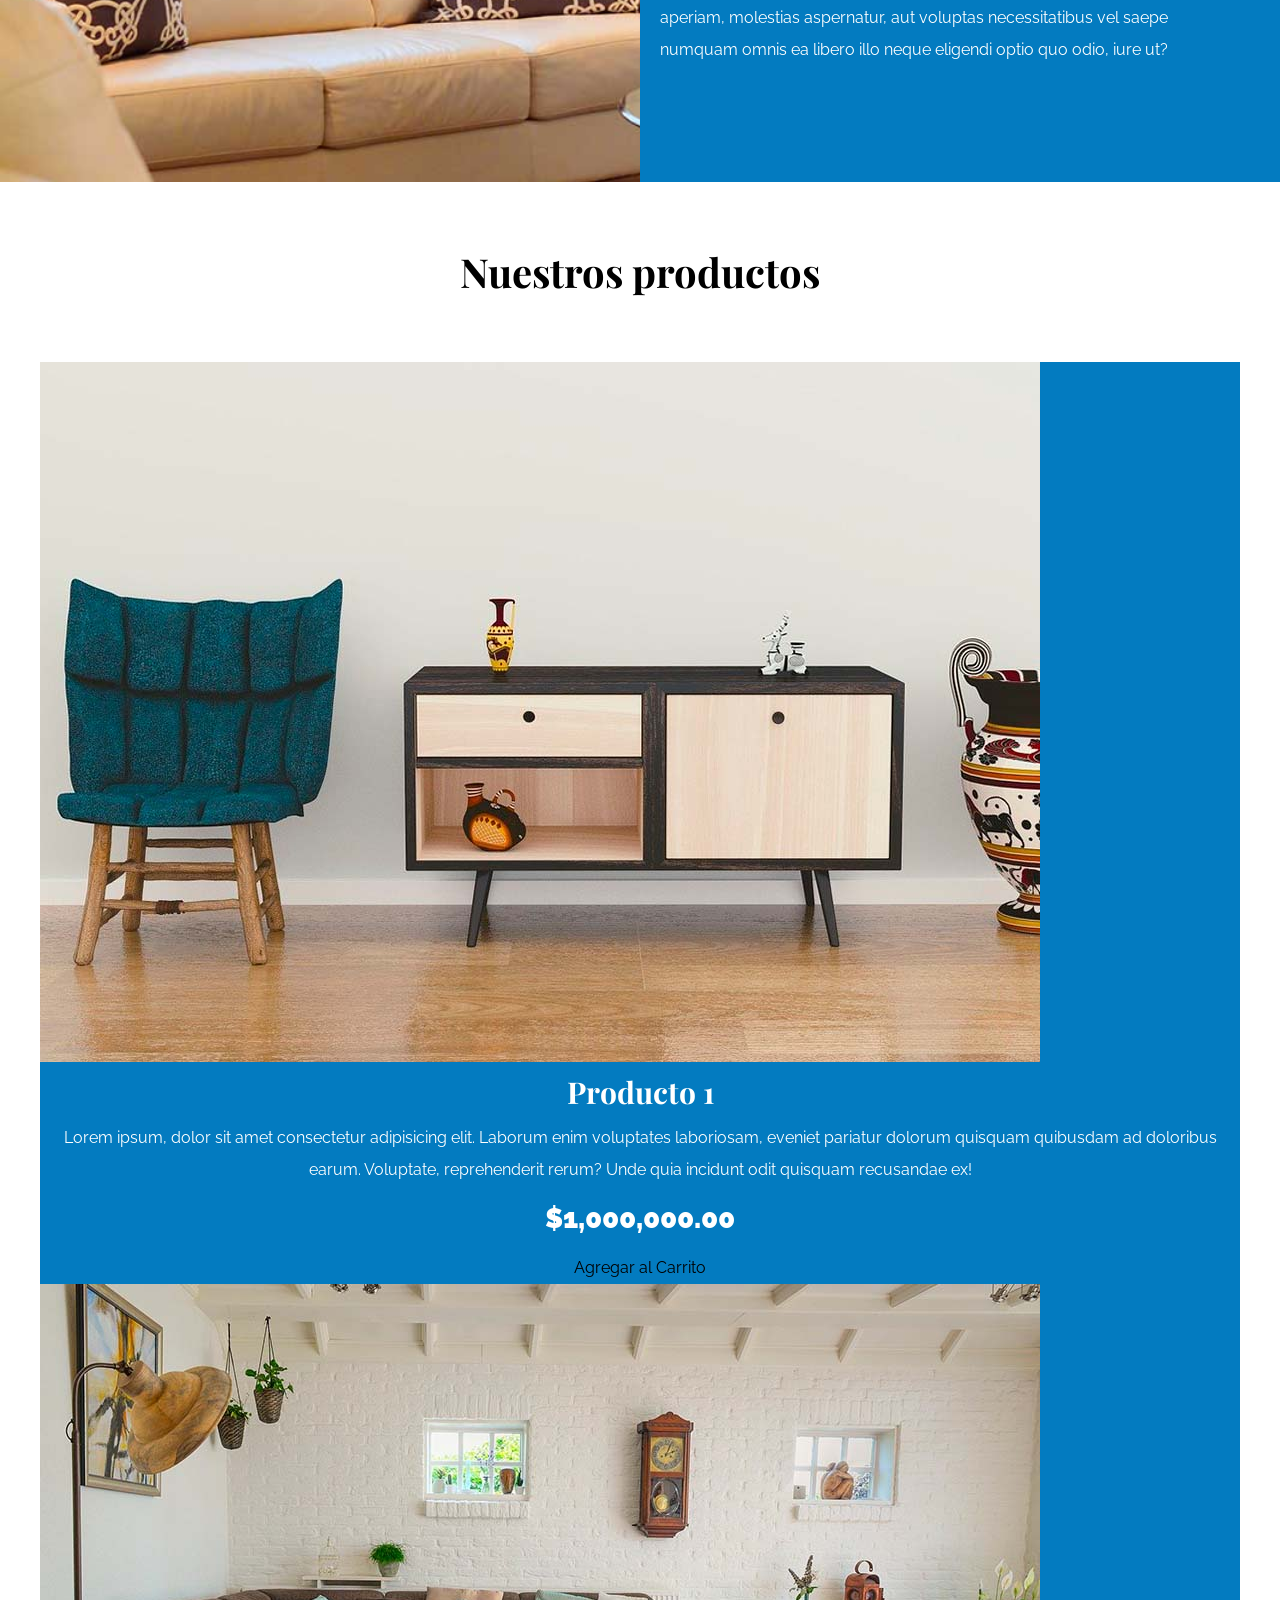
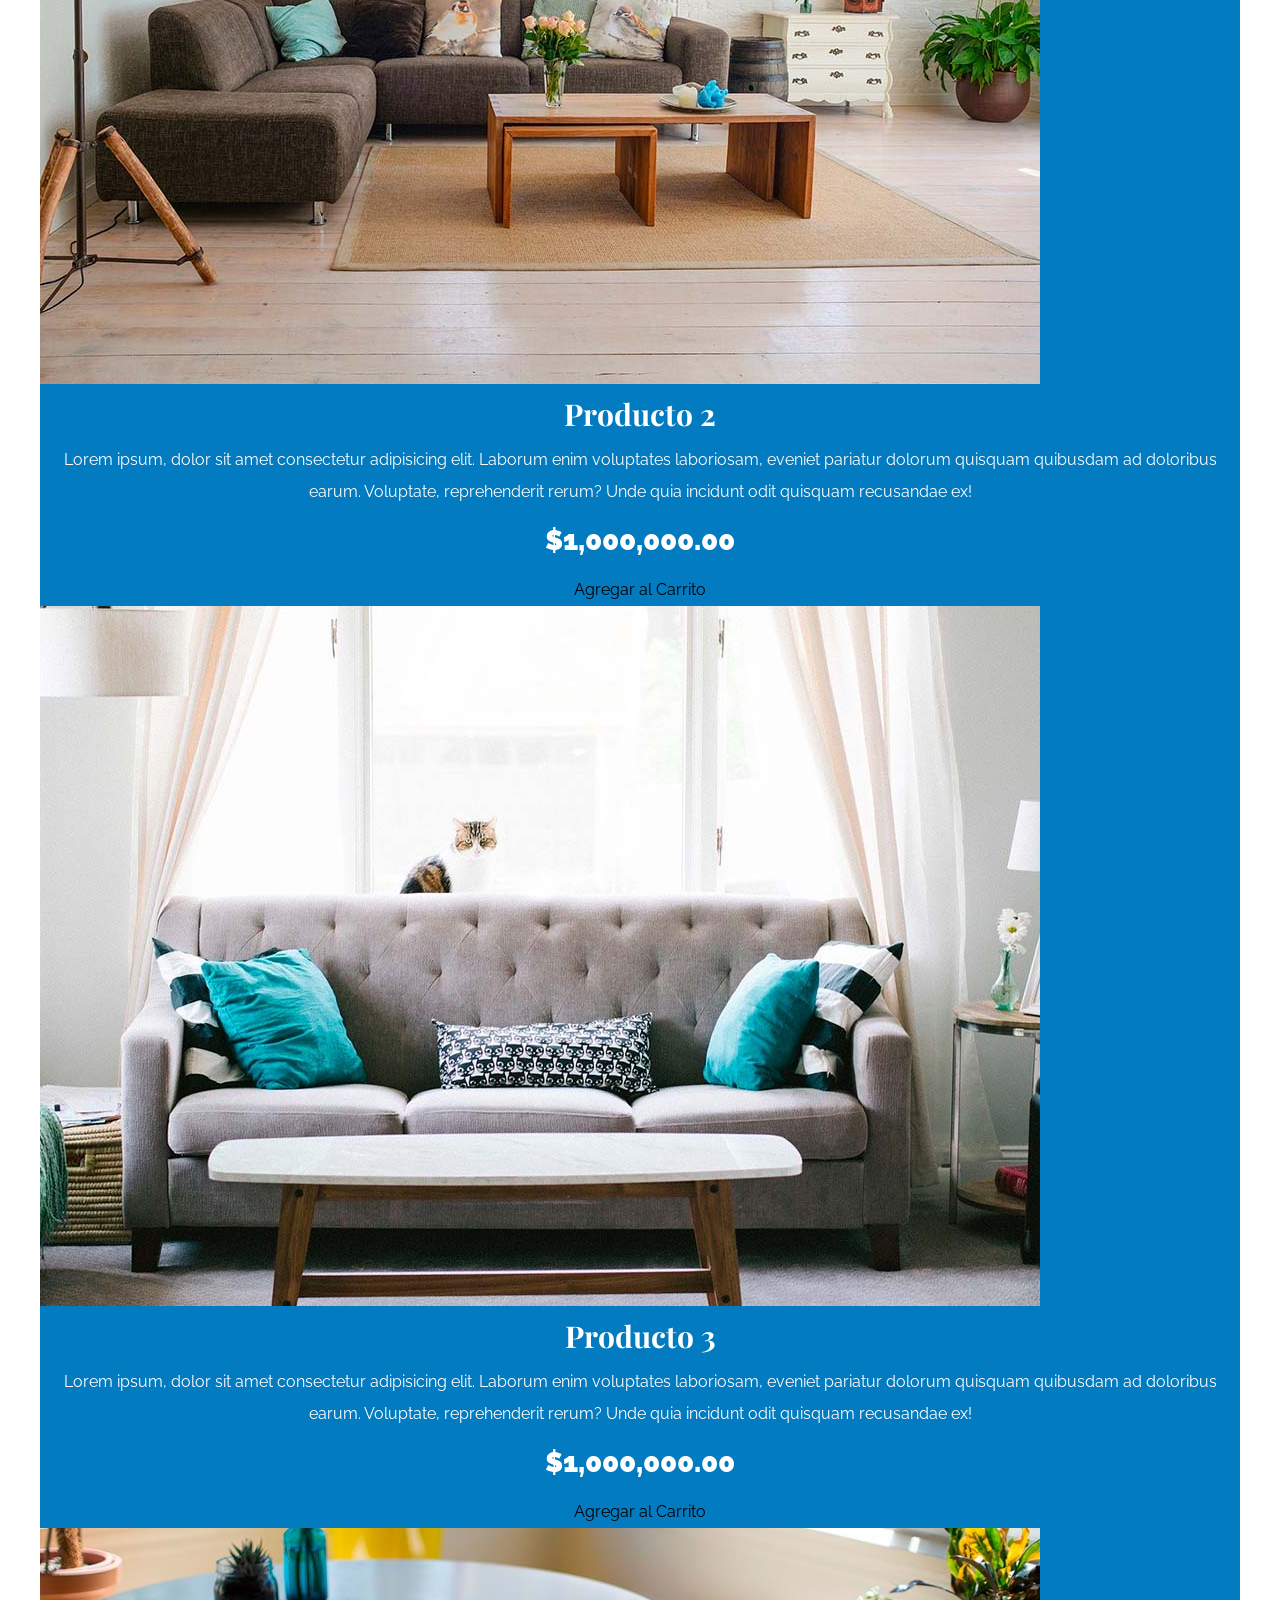
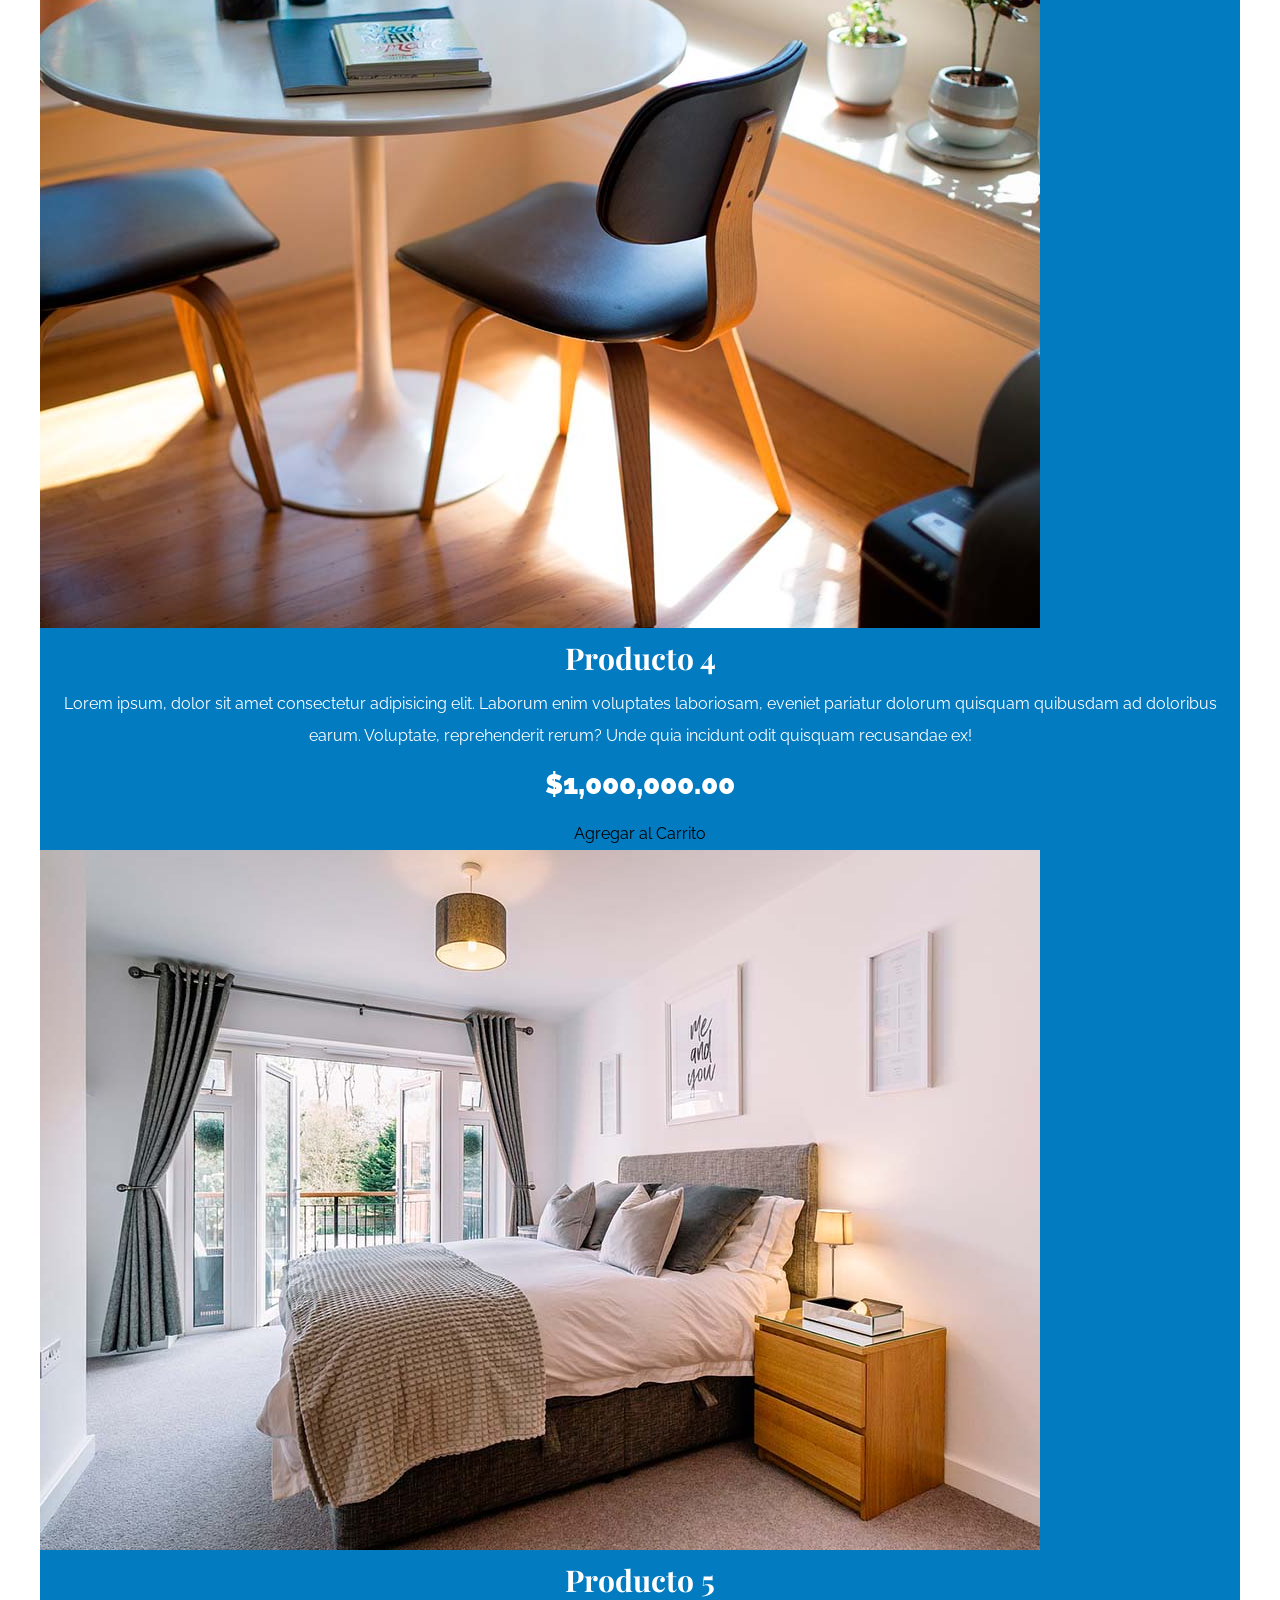
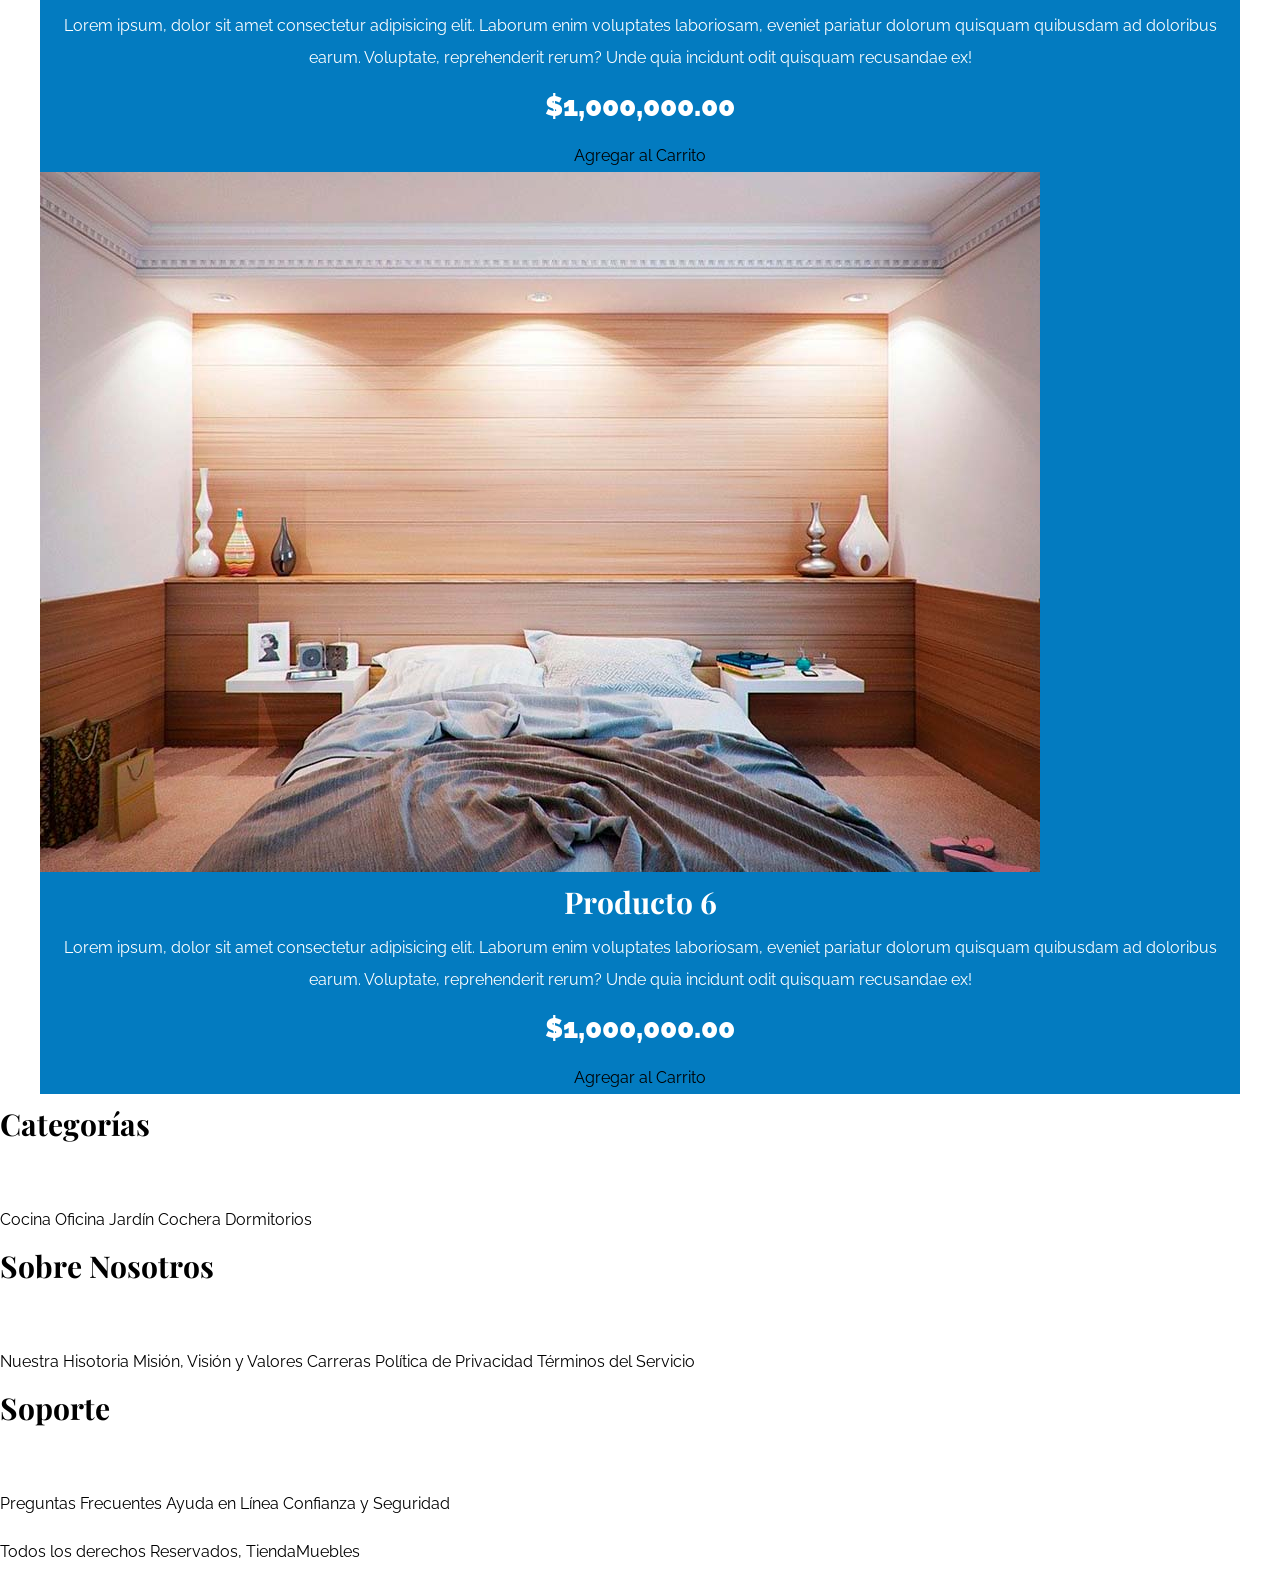
==== commit 829d88b2: "style: ajustar color y separacion de texto-producto" ====
--- a/index.html
+++ b/index.html
@@ -35,7 +35,7 @@
     <div class="hero"></div>
 
     <section class="contenedor categorias">
-        <h2>Categorías de Productos</h2>
+        <h2 class="text-center">Categorías de Productos</h2>
 
         <div class="listado-categorias">
             <div class="categoria">
@@ -80,7 +80,7 @@
                         eveniet pariatur dolorum quisquam quibusdam ad doloribus earum. Voluptate, reprehenderit rerum?
                         Unde quia incidunt odit quisquam recusandae ex!
                     </p>
-                    <p>$1,000,000.00</p>
+                    <p class="precio">$1,000,000.00</p>
 
                     <a href="#">Agregar al Carrito</a>
                 </div> <!-- Info Producto-->
@@ -95,7 +95,7 @@
                         eveniet pariatur dolorum quisquam quibusdam ad doloribus earum. Voluptate, reprehenderit rerum?
                         Unde quia incidunt odit quisquam recusandae ex!
                     </p>
-                    <p>$1,000,000.00</p>
+                    <p class="precio">$1,000,000.00</p>
 
                     <a href="#">Agregar al Carrito</a>
                 </div> <!-- Info Producto-->
@@ -110,7 +110,7 @@
                         eveniet pariatur dolorum quisquam quibusdam ad doloribus earum. Voluptate, reprehenderit rerum?
                         Unde quia incidunt odit quisquam recusandae ex!
                     </p>
-                    <p>$1,000,000.00</p>
+                    <p class="precio">$1,000,000.00</p>
 
                     <a href="#">Agregar al Carrito</a>
                 </div> <!-- Info Producto-->
@@ -125,7 +125,7 @@
                         eveniet pariatur dolorum quisquam quibusdam ad doloribus earum. Voluptate, reprehenderit rerum?
                         Unde quia incidunt odit quisquam recusandae ex!
                     </p>
-                    <p>$1,000,000.00</p>
+                    <p class="precio">$1,000,000.00</p>
 
                     <a href="#">Agregar al Carrito</a>
                 </div> <!-- Info Producto-->
@@ -140,7 +140,7 @@
                         eveniet pariatur dolorum quisquam quibusdam ad doloribus earum. Voluptate, reprehenderit rerum?
                         Unde quia incidunt odit quisquam recusandae ex!
                     </p>
-                    <p>$1,000,000.00</p>
+                    <p class="precio">$1,000,000.00</p>
 
                     <a href="#">Agregar al Carrito</a>
                 </div> <!-- Info Producto-->
@@ -155,7 +155,7 @@
                         eveniet pariatur dolorum quisquam quibusdam ad doloribus earum. Voluptate, reprehenderit rerum?
                         Unde quia incidunt odit quisquam recusandae ex!
                     </p>
-                    <p>$1,000,000.00</p>
+                    <p class="precio">$1,000,000.00</p>
 
                     <a href="#">Agregar al Carrito</a>
                 </div> <!-- Info Producto-->
--- a/css/app.css
+++ b/css/app.css
@@ -89,10 +89,6 @@
     padding-top: 5rem;
 }
 
-.categorias h2 {
-    text-align: center;
-}
-
 .categoria a {
     text-align: center;
     display: block;
@@ -135,4 +131,28 @@
 /*! ========================= Listado de Productos ========================= */
 .contenido-principal {
     padding-top: 5rem;
-}+}
+
+.producto {
+    background-color: #037bc0;
+}
+
+.texto-producto {
+    text-align: center;
+    color: #fff
+}
+
+.texto-producto h3 {
+    margin: 0;
+}
+
+.texto-producto p {
+    margin: 0 0 0.5rem 0;
+}
+
+.texto-producto .precio {
+    font-size: 2.8rem;
+    font-weight: 900;
+}
+
+.texto-producto a {}
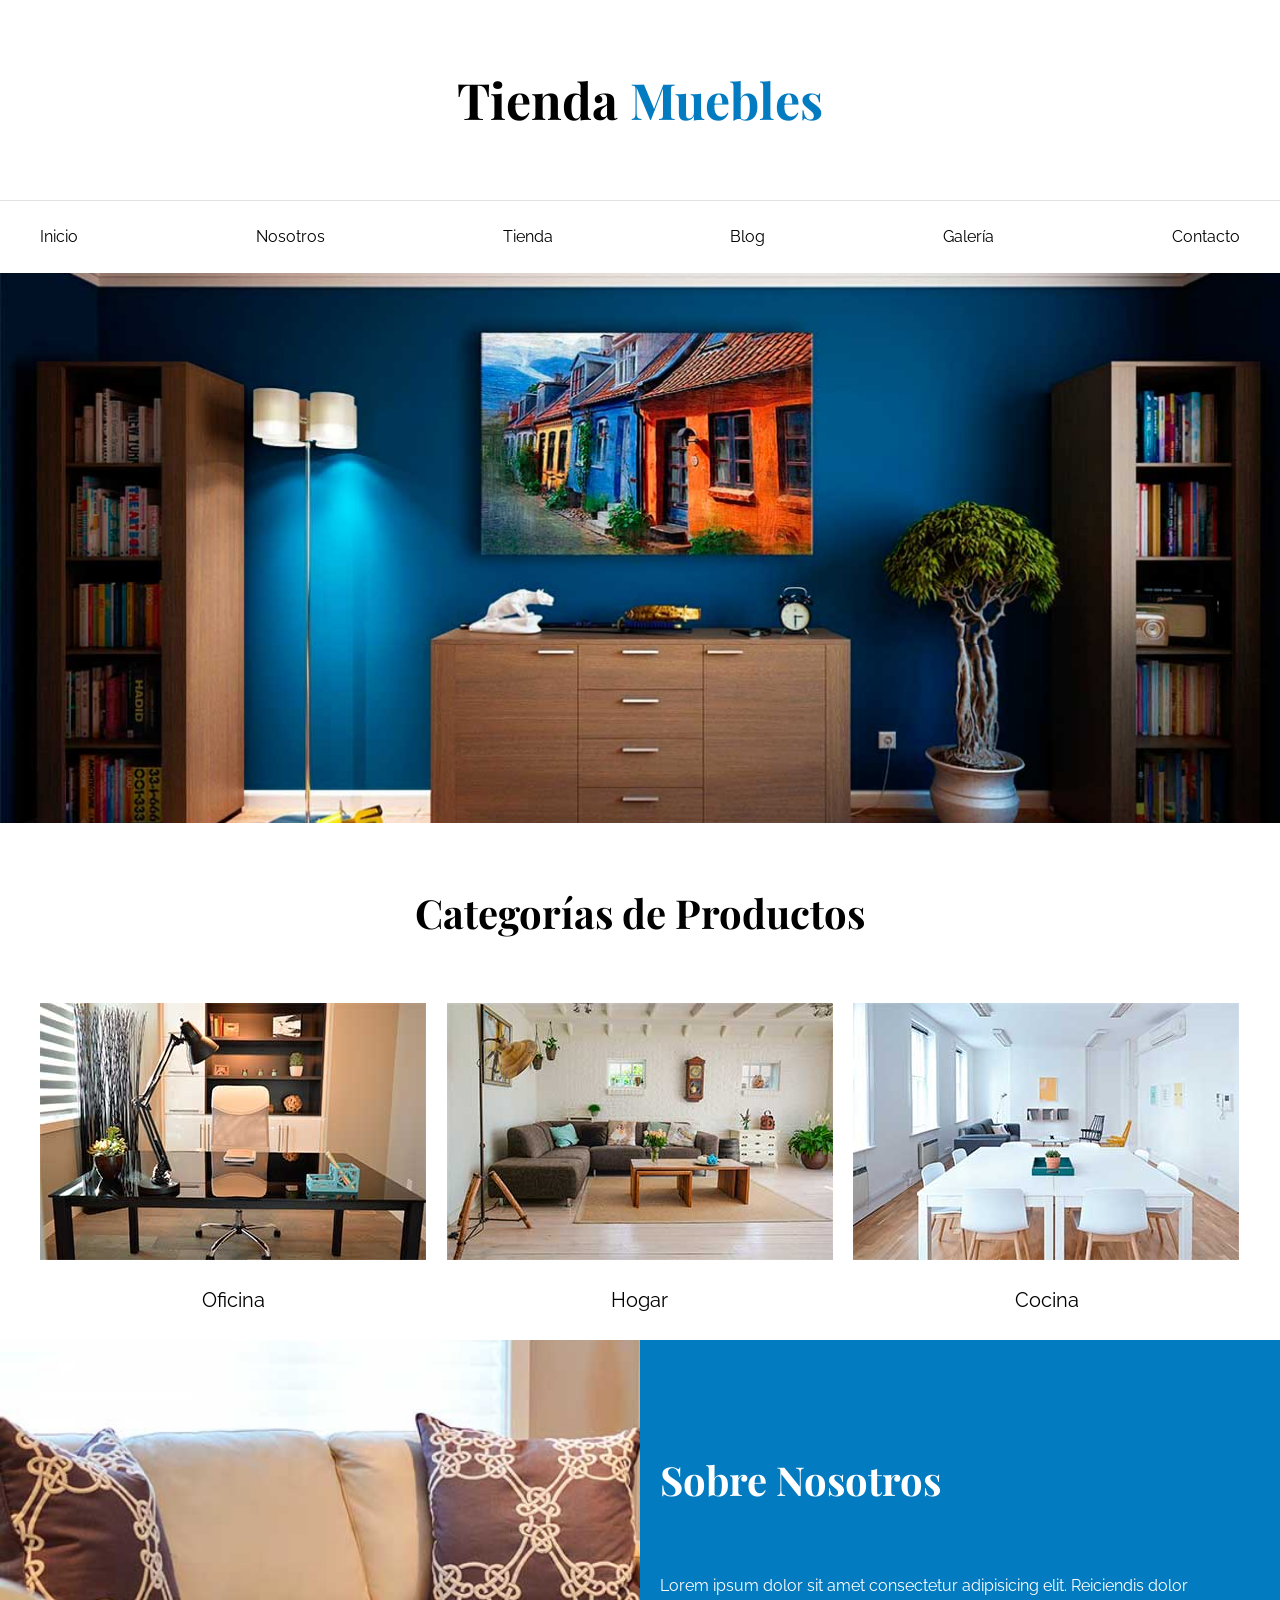
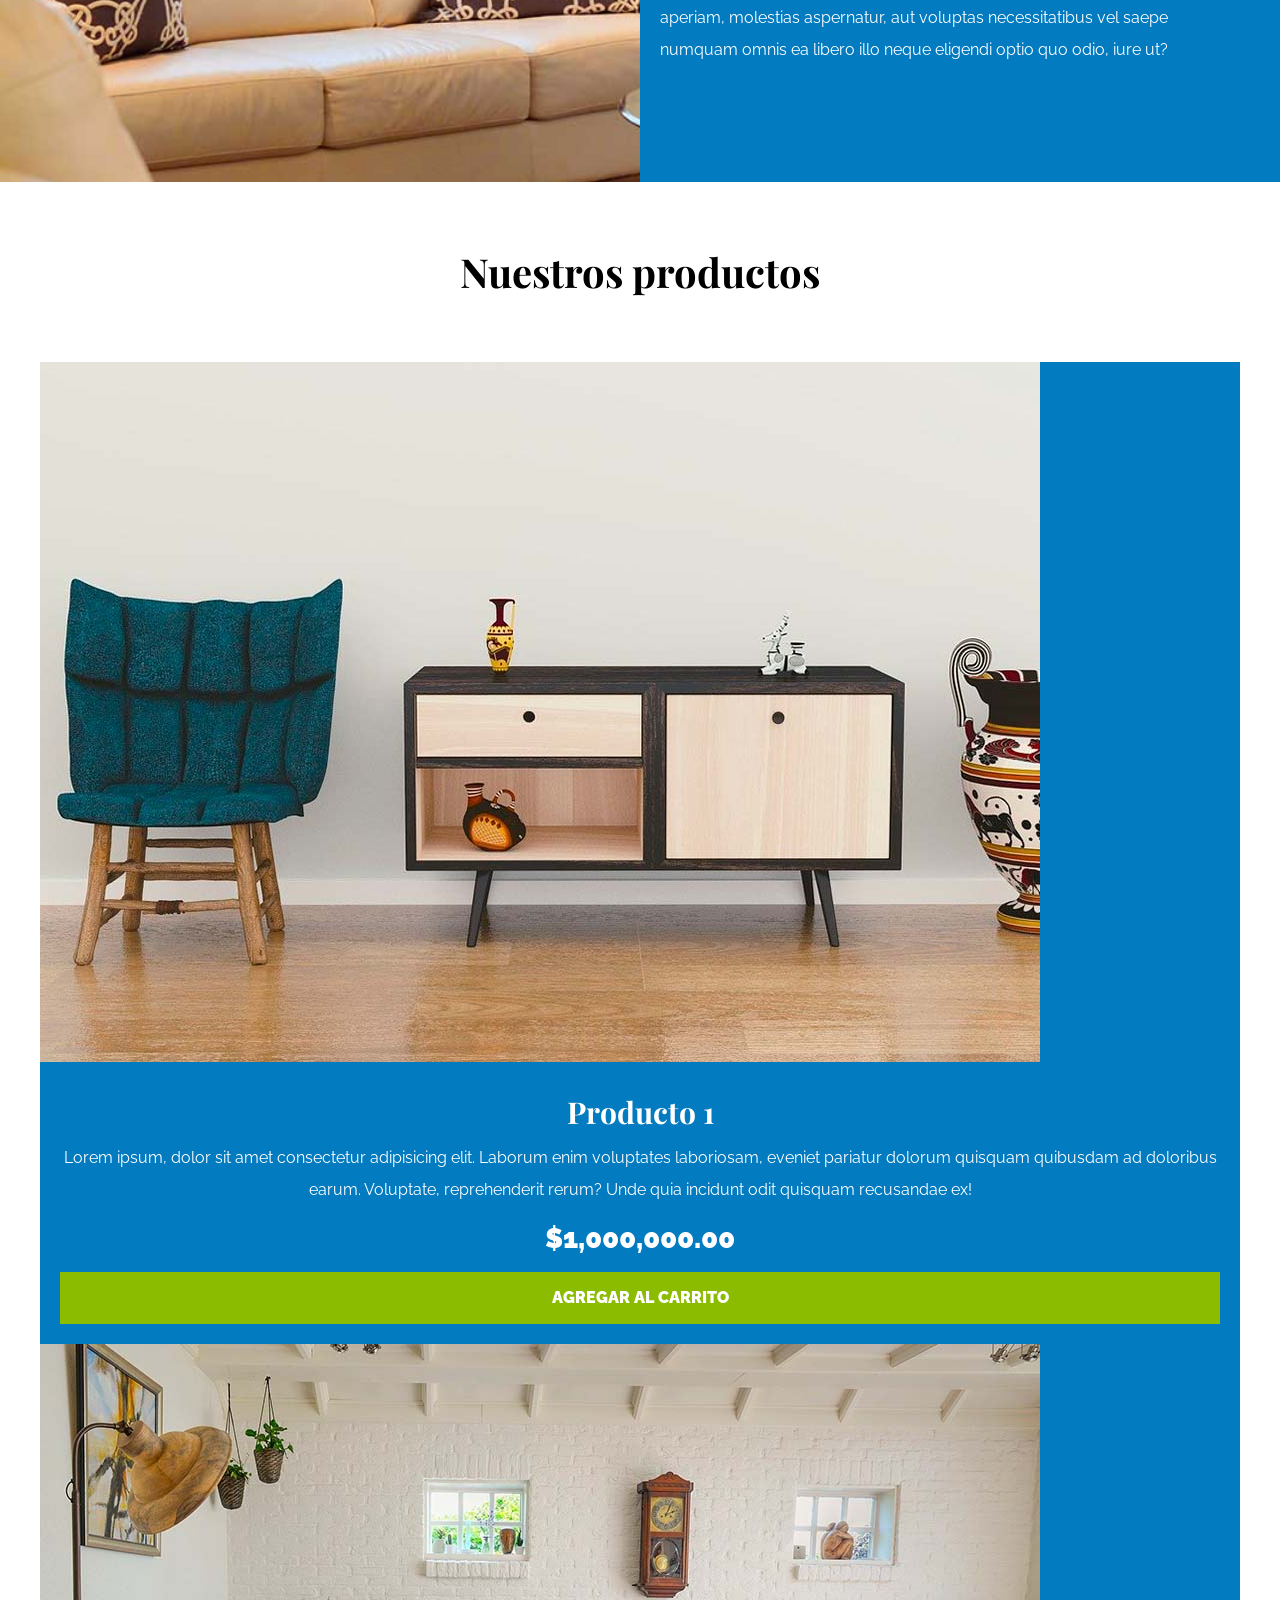
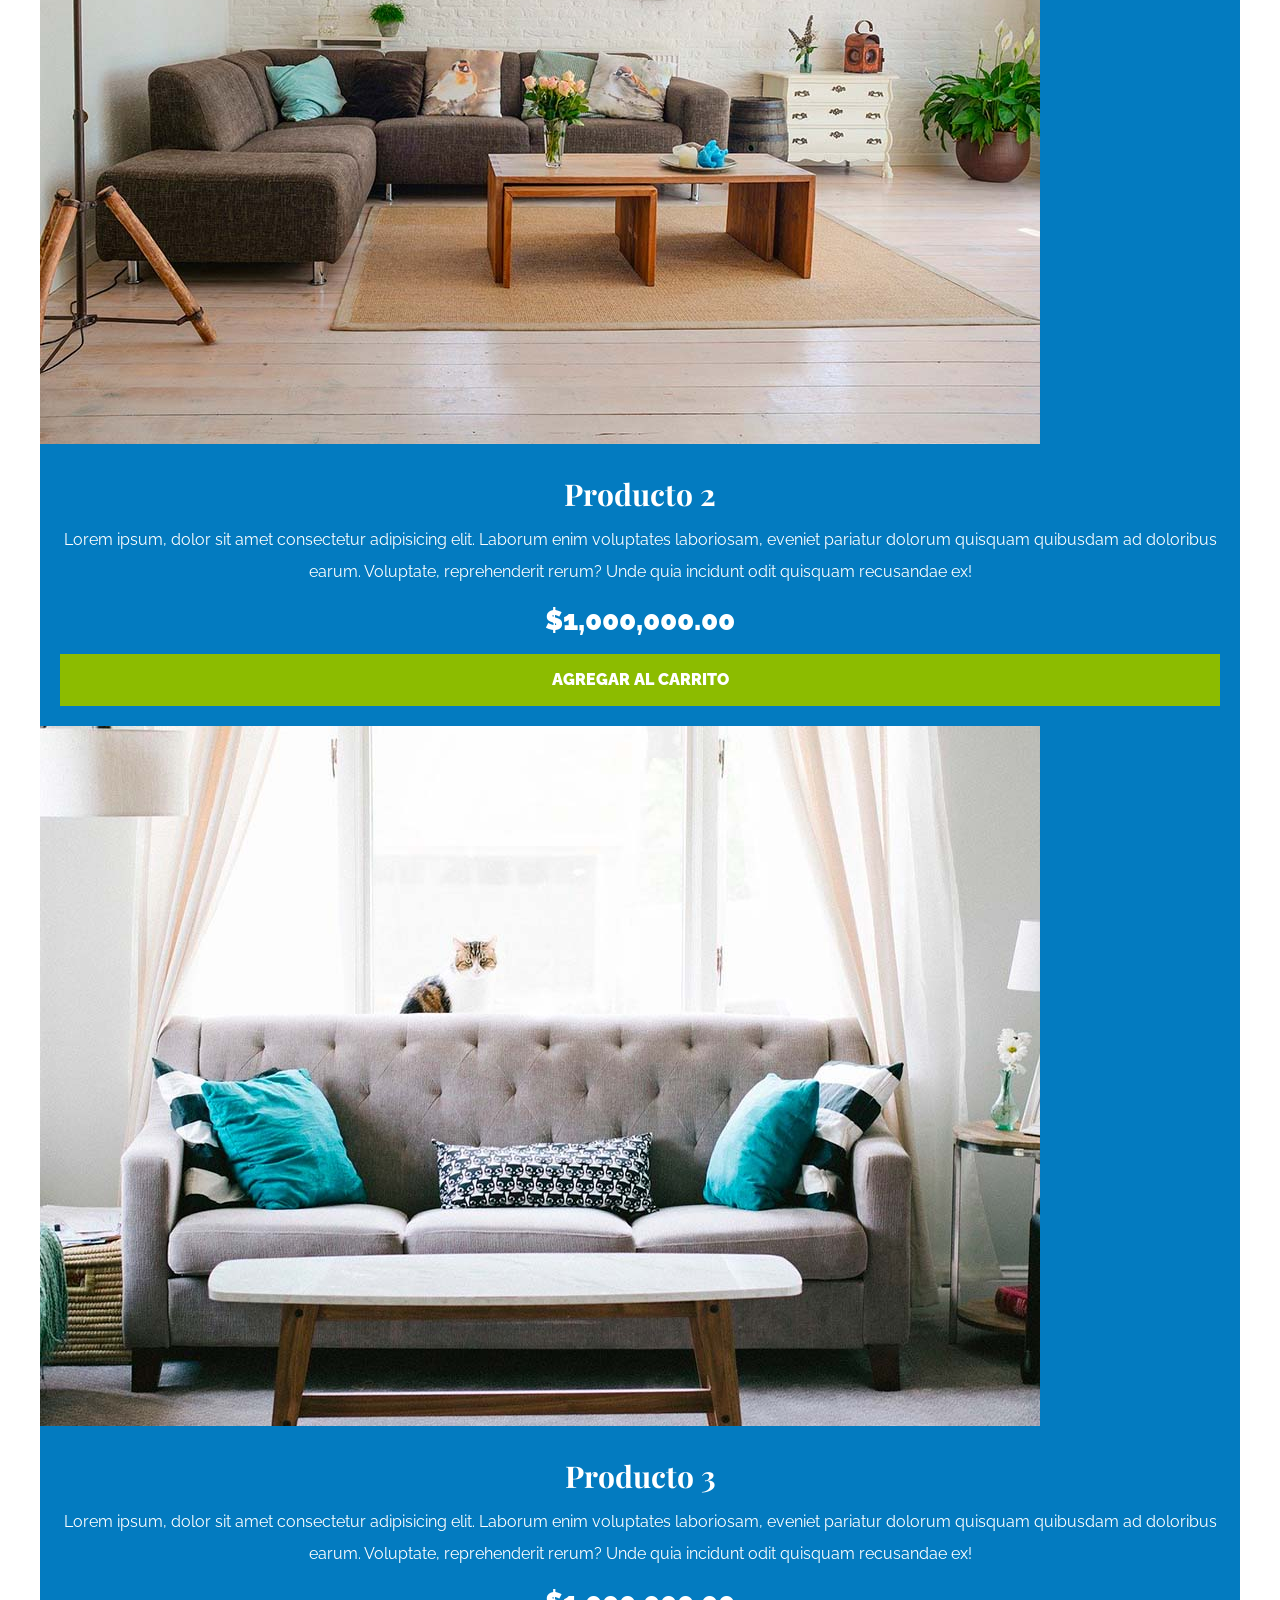
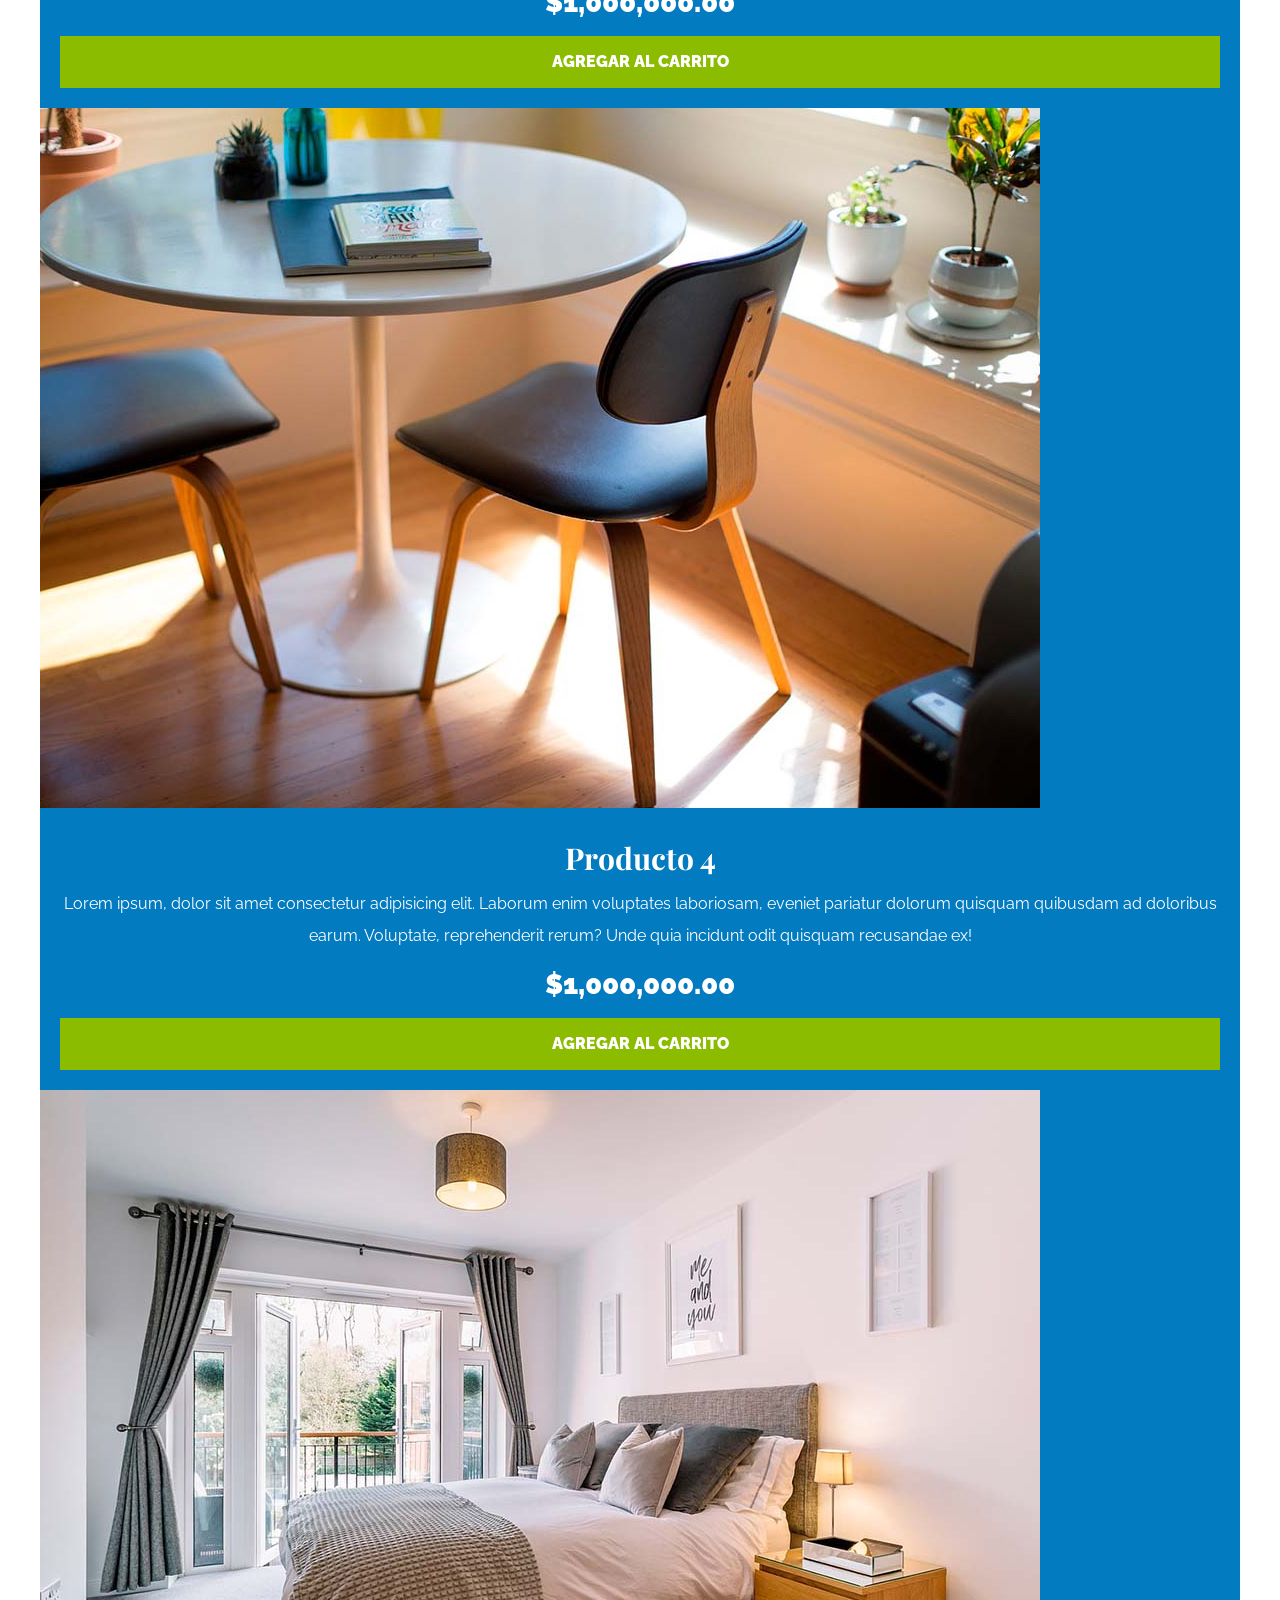
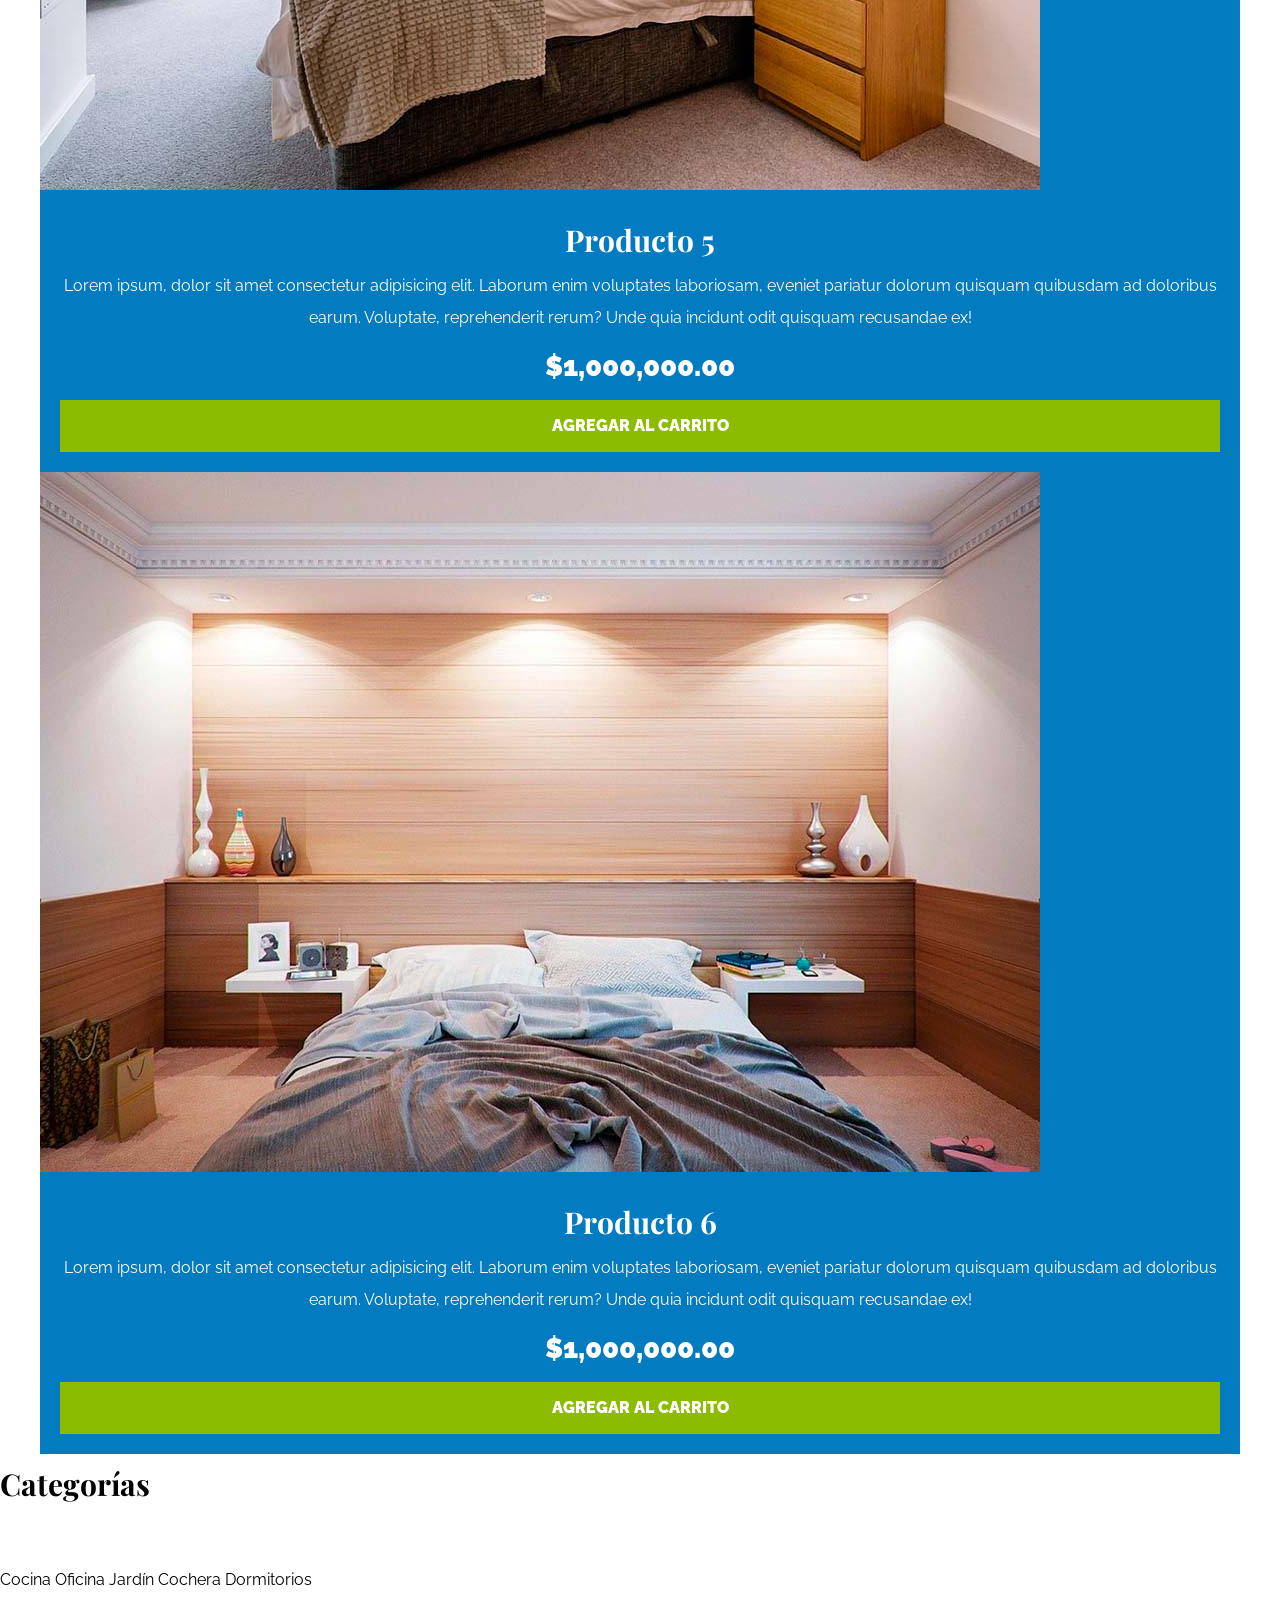
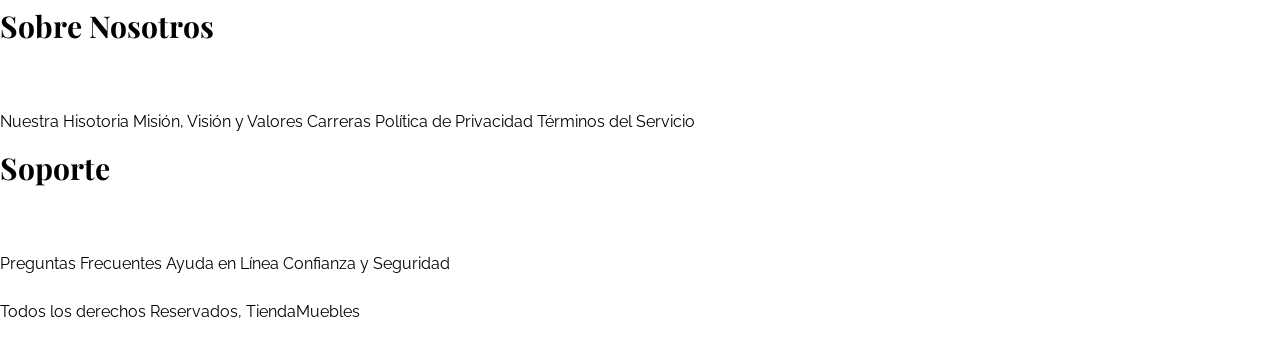
==== commit bb519222: "refactor: convertir codigo btn en codigo global" ====
--- a/index.html
+++ b/index.html
@@ -82,7 +82,7 @@
                     </p>
                     <p class="precio">$1,000,000.00</p>
 
-                    <a href="#">Agregar al Carrito</a>
+                    <a class="btn" href="#">Agregar al Carrito</a>
                 </div> <!-- Info Producto-->
             </div> <!-- Producto -->
 
@@ -97,7 +97,7 @@
                     </p>
                     <p class="precio">$1,000,000.00</p>
 
-                    <a href="#">Agregar al Carrito</a>
+                    <a class="btn" href="#">Agregar al Carrito</a>
                 </div> <!-- Info Producto-->
             </div> <!-- Producto -->
 
@@ -112,7 +112,7 @@
                     </p>
                     <p class="precio">$1,000,000.00</p>
 
-                    <a href="#">Agregar al Carrito</a>
+                    <a class="btn" href="#">Agregar al Carrito</a>
                 </div> <!-- Info Producto-->
             </div> <!-- Producto -->
 
@@ -127,7 +127,7 @@
                     </p>
                     <p class="precio">$1,000,000.00</p>
 
-                    <a href="#">Agregar al Carrito</a>
+                    <a class="btn" href="#">Agregar al Carrito</a>
                 </div> <!-- Info Producto-->
             </div> <!-- Producto -->
 
@@ -142,7 +142,7 @@
                     </p>
                     <p class="precio">$1,000,000.00</p>
 
-                    <a href="#">Agregar al Carrito</a>
+                    <a class="btn" href="#">Agregar al Carrito</a>
                 </div> <!-- Info Producto-->
             </div> <!-- Producto -->
 
@@ -157,7 +157,7 @@
                     </p>
                     <p class="precio">$1,000,000.00</p>
 
-                    <a href="#">Agregar al Carrito</a>
+                    <a class="btn" href="#">Agregar al Carrito</a>
                 </div> <!-- Info Producto-->
             </div> <!-- Producto -->
 
--- a/css/app.css
+++ b/css/app.css
@@ -49,6 +49,20 @@
 .contenedor {
     max-width: 120rem;
     margin: 0 auto;
+}
+
+.btn {
+    background-color: #8cbc00;
+    display: block;
+    color: #fff;
+    text-transform: uppercase;
+    font-weight: 900;
+    padding: 1rem;
+    transition: background-color 0.3s ease-out;
+}
+
+.btn:hover {
+    background-color: #769c02;
 }
 
 /** ========================= Utilidades ========================= */
@@ -139,7 +153,8 @@
 
 .texto-producto {
     text-align: center;
-    color: #fff
+    color: #fff;
+    padding: 2rem;
 }
 
 .texto-producto h3 {
@@ -153,6 +168,4 @@
 .texto-producto .precio {
     font-size: 2.8rem;
     font-weight: 900;
-}
-
-.texto-producto a {}+}
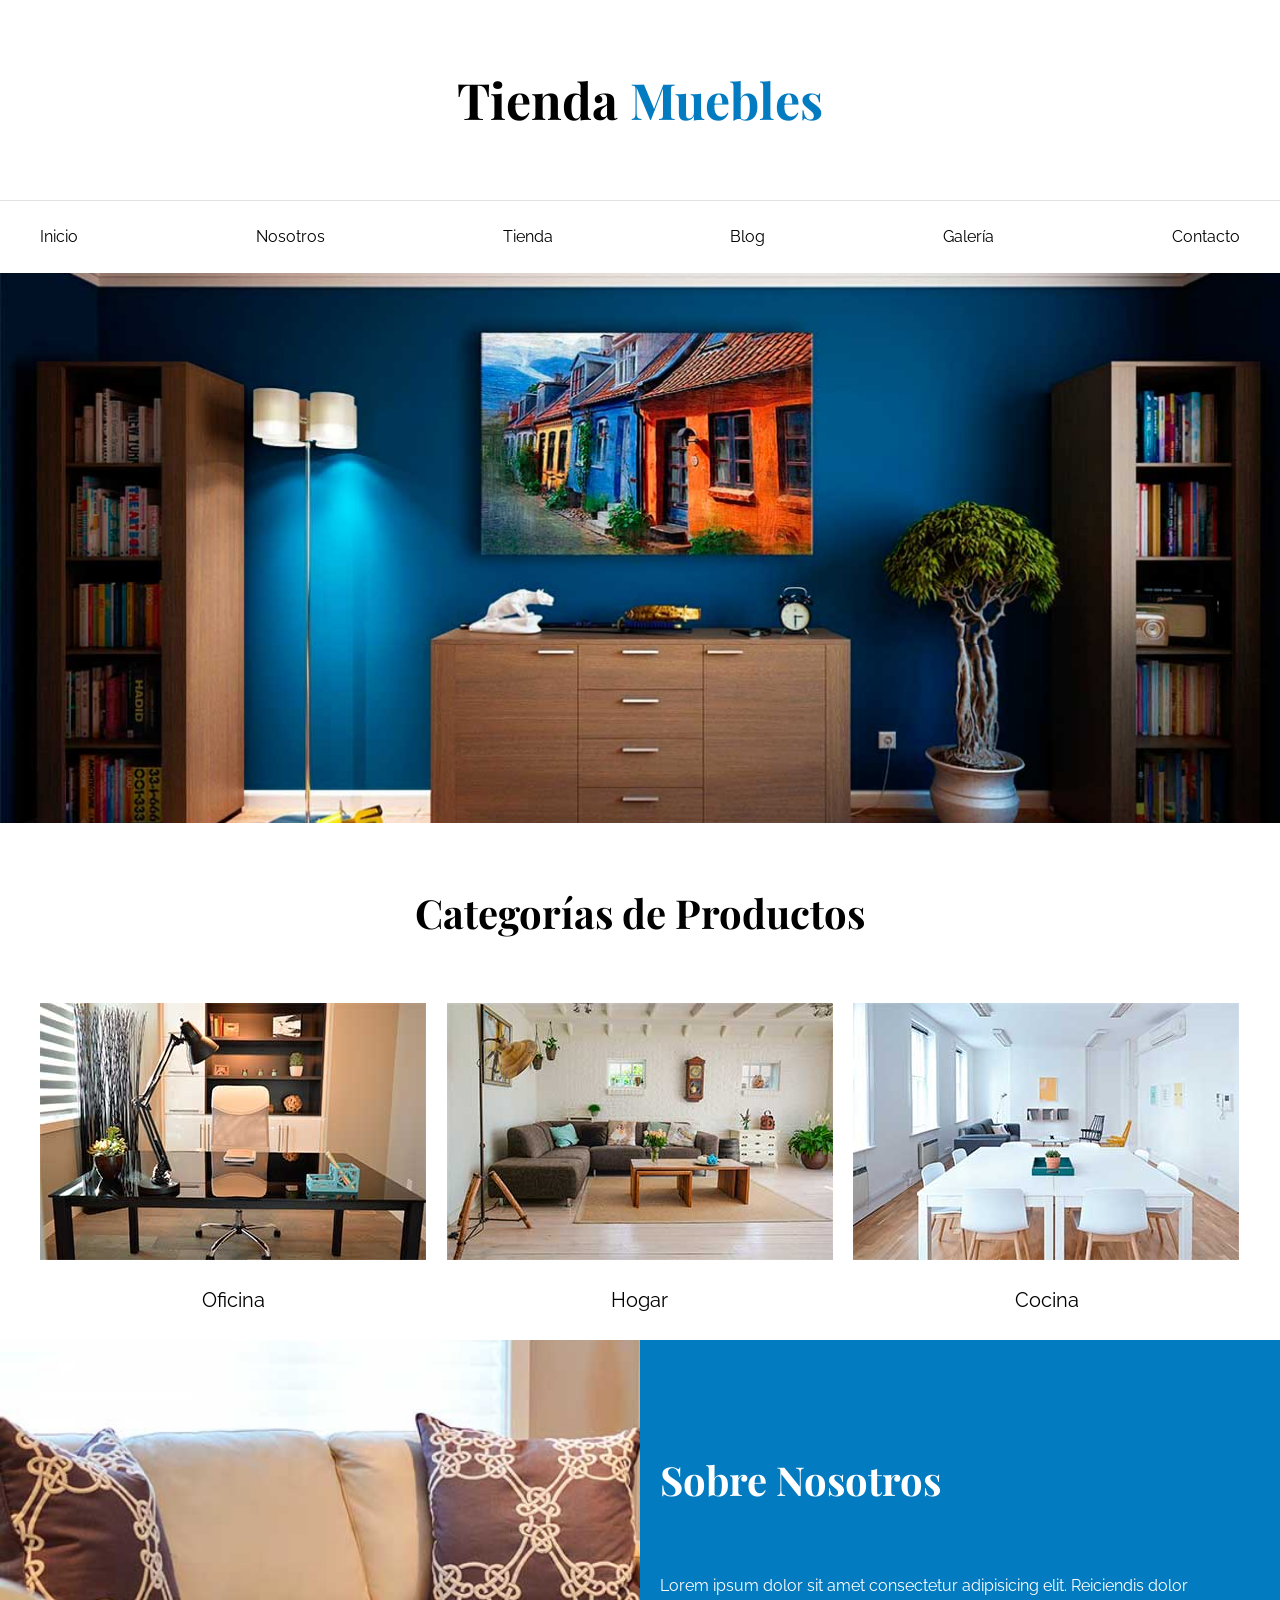
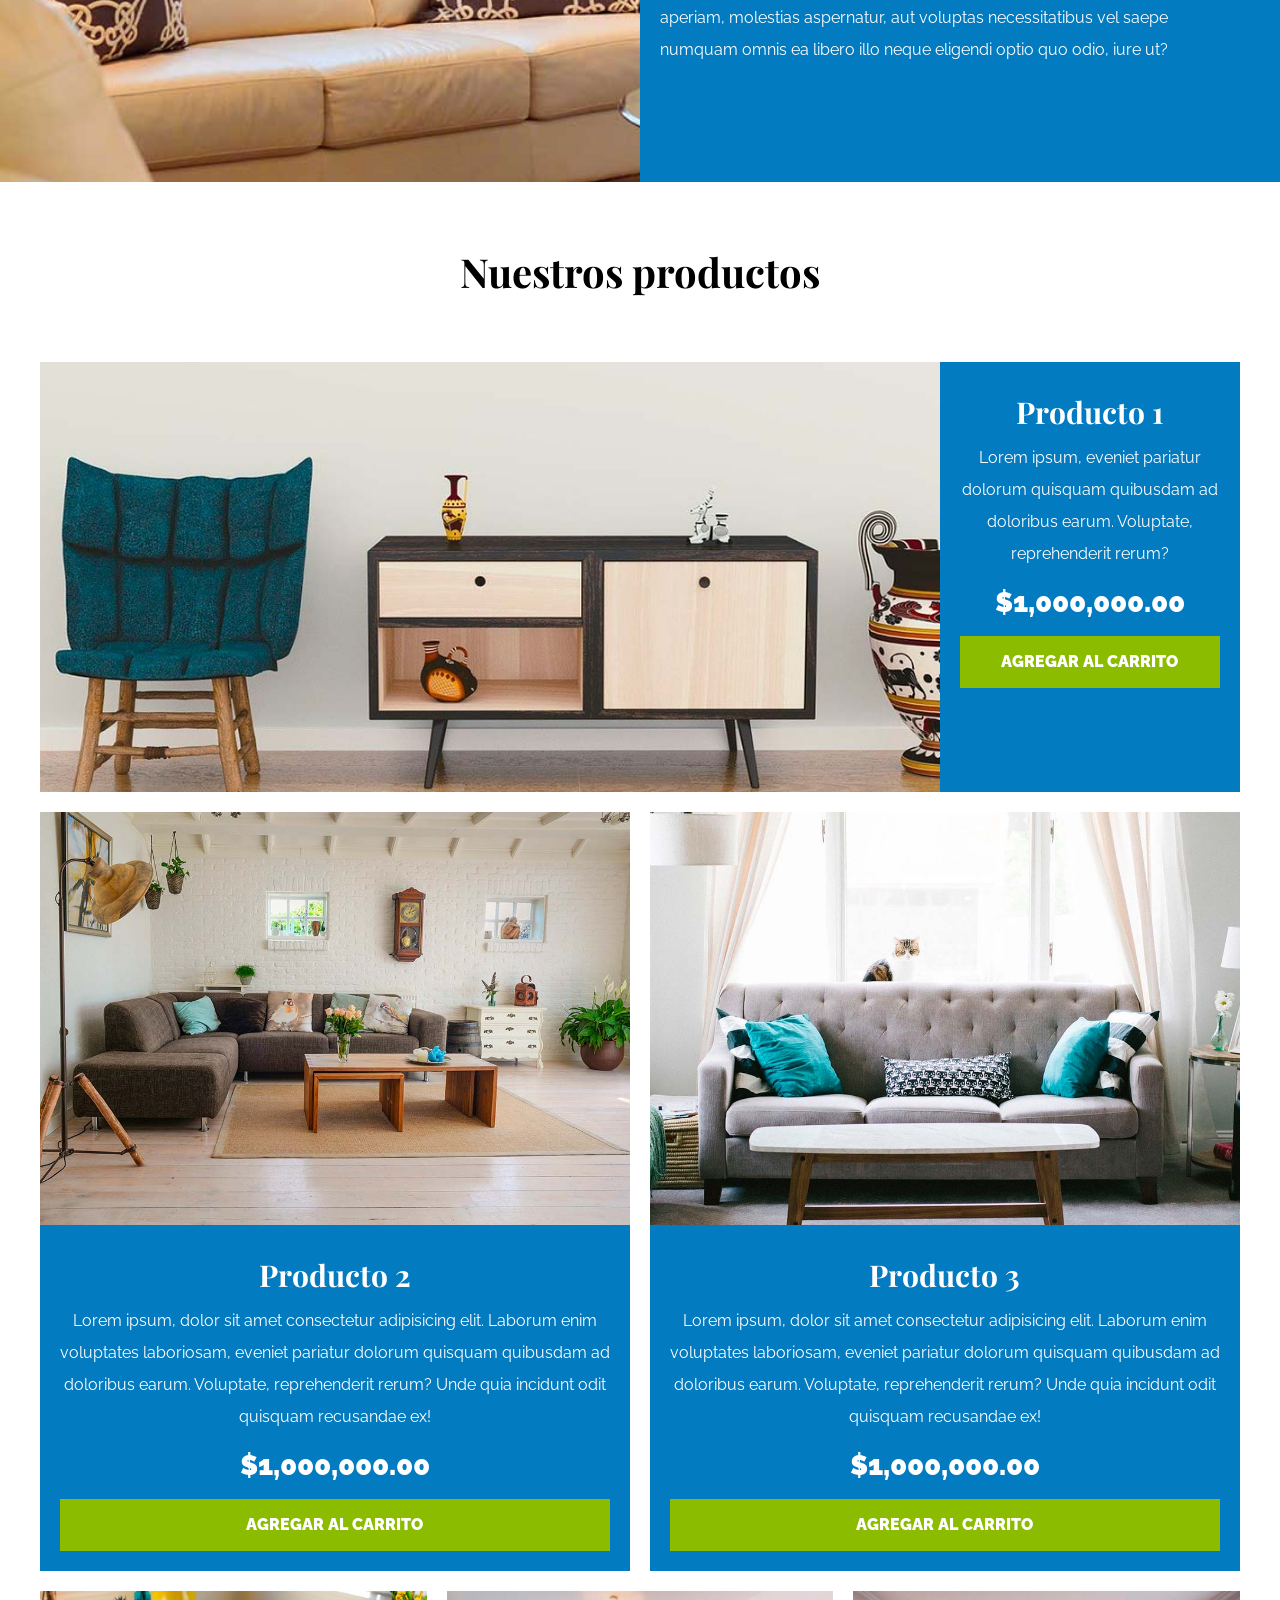
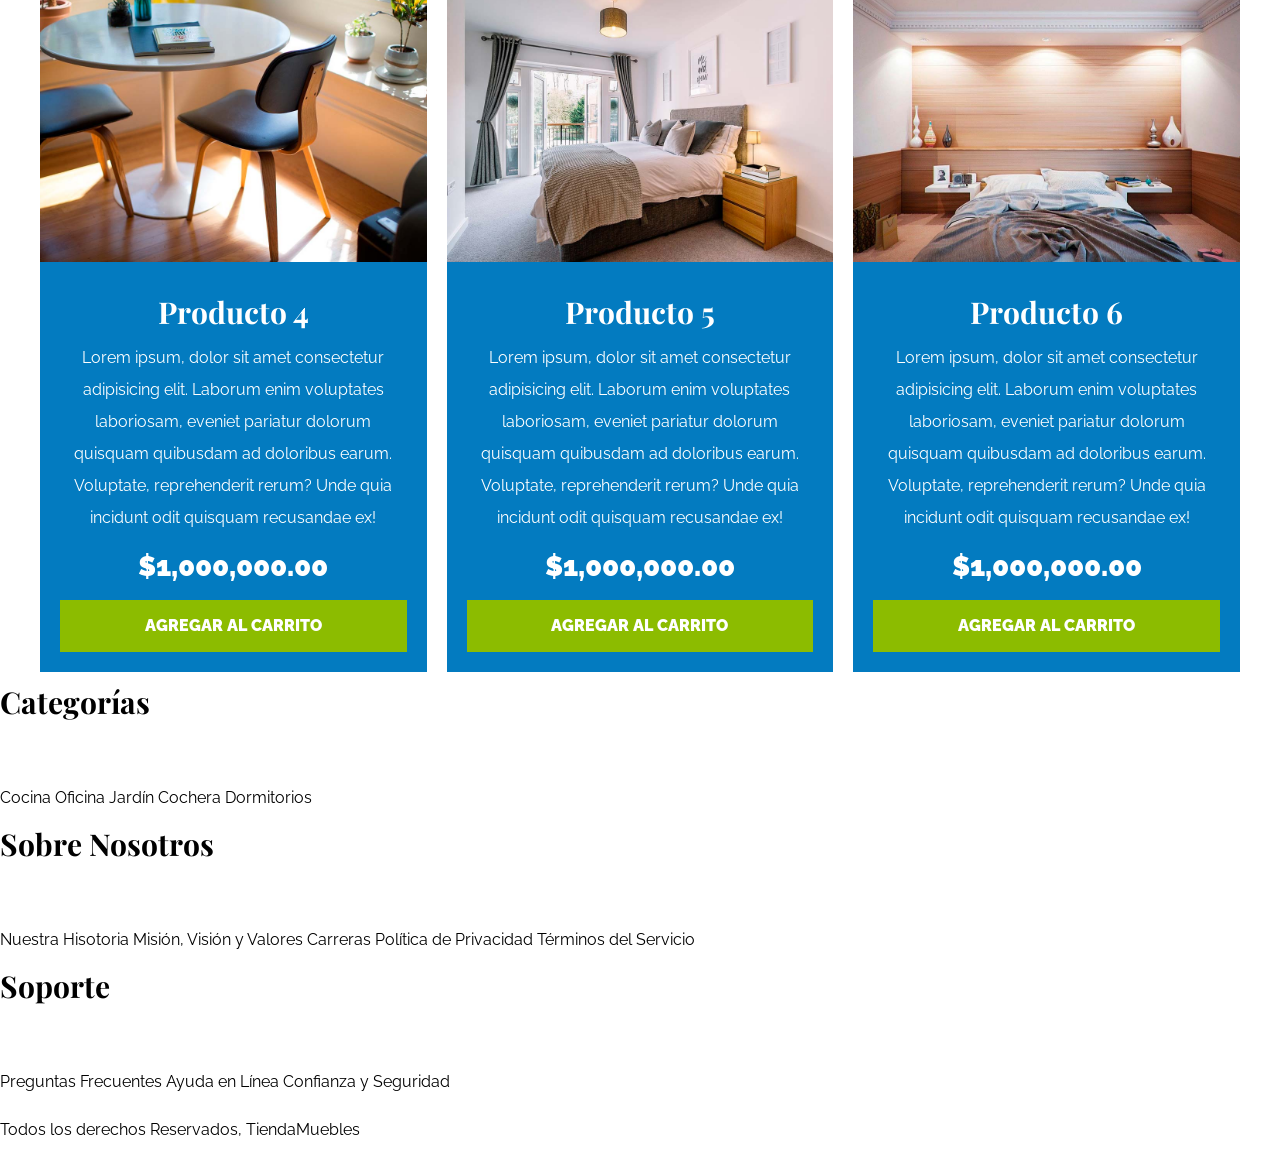
==== commit fae4ad64: "style: aplicar display grid y object fit a Producto 1" ====
--- a/index.html
+++ b/index.html
@@ -76,9 +76,8 @@
 
                 <div class="texto-producto">
                     <h3>Producto 1</h3>
-                    <p>Lorem ipsum, dolor sit amet consectetur adipisicing elit. Laborum enim voluptates laboriosam,
-                        eveniet pariatur dolorum quisquam quibusdam ad doloribus earum. Voluptate, reprehenderit rerum?
-                        Unde quia incidunt odit quisquam recusandae ex!
+                    <p>Lorem ipsum, eveniet pariatur dolorum quisquam quibusdam ad doloribus earum. Voluptate,
+                        reprehenderit rerum?
                     </p>
                     <p class="precio">$1,000,000.00</p>
 
--- a/css/app.css
+++ b/css/app.css
@@ -147,6 +147,44 @@
     padding-top: 5rem;
 }
 
+.listado-productos {
+    display: grid;
+    grid-template-columns: repeat(6, 1fr);
+    gap: 2rem;
+}
+
+.producto:nth-child(1) {
+    grid-column: 1/7;
+    display: grid;
+    grid-template-columns: 3fr 1fr;
+}
+
+.producto:nth-child(1) img {
+    height: 43rem;
+    width: 100%;
+    object-fit: cover;
+}
+
+.producto:nth-child(2) {
+    grid-column: 1/4;
+}
+
+.producto:nth-child(3) {
+    grid-column: 4/7;
+}
+
+.producto:nth-child(4) {
+    grid-column: 1/3;
+}
+
+.producto:nth-child(5) {
+    grid-column: 3/5;
+}
+
+.producto:nth-child(6) {
+    grid-column: 5/7;
+}
+
 .producto {
     background-color: #037bc0;
 }
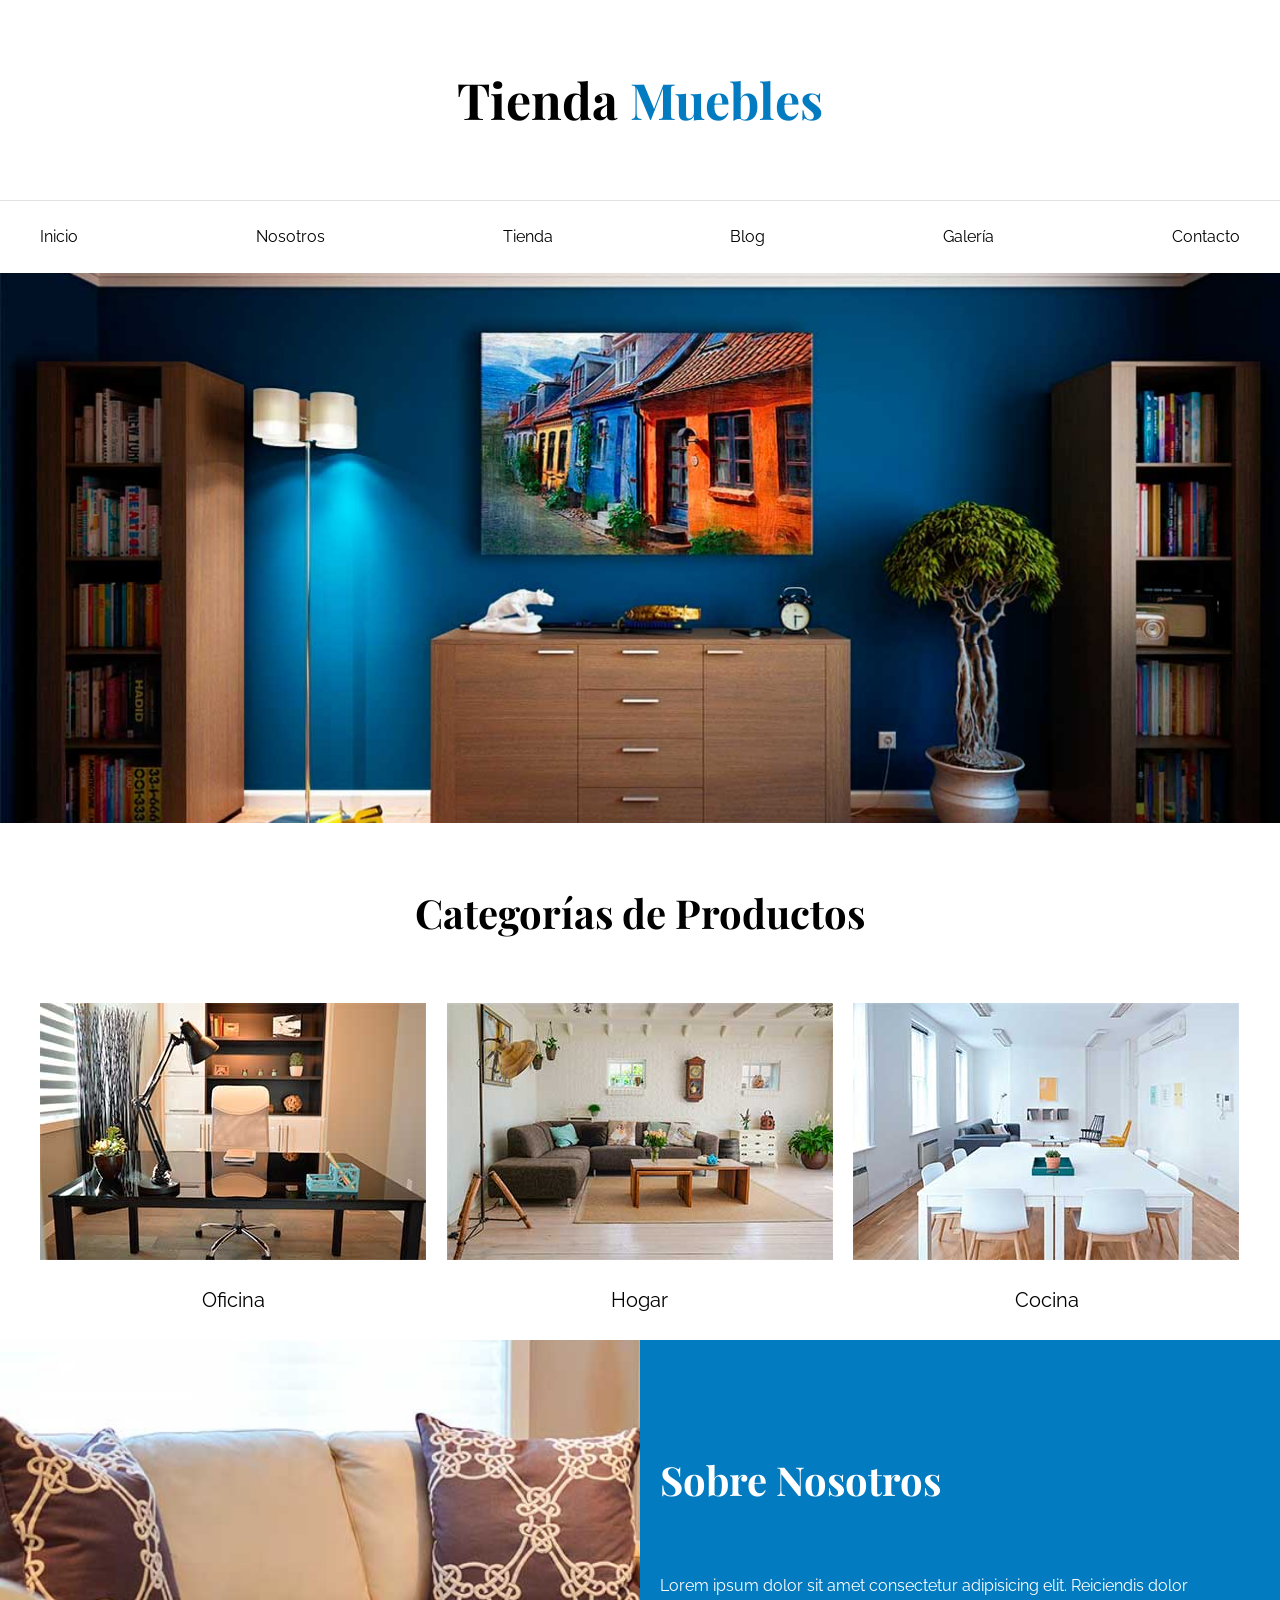
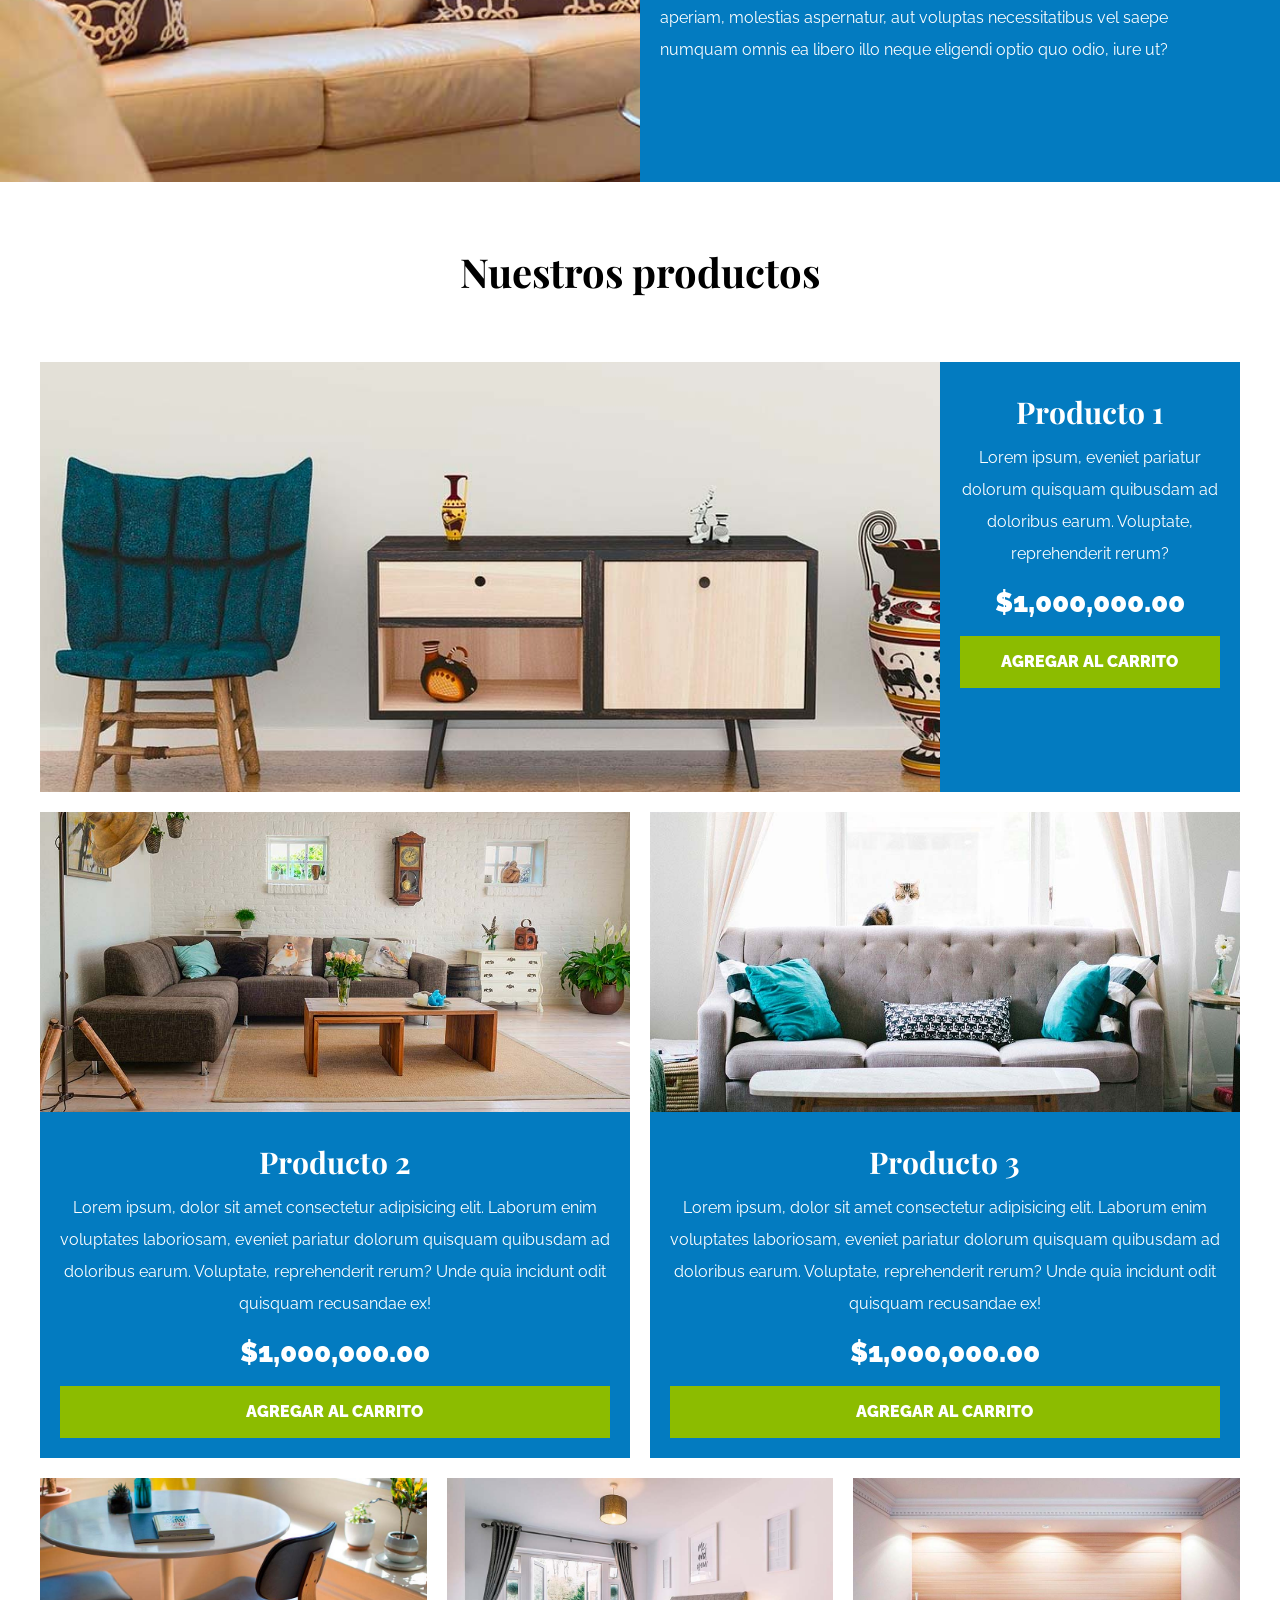
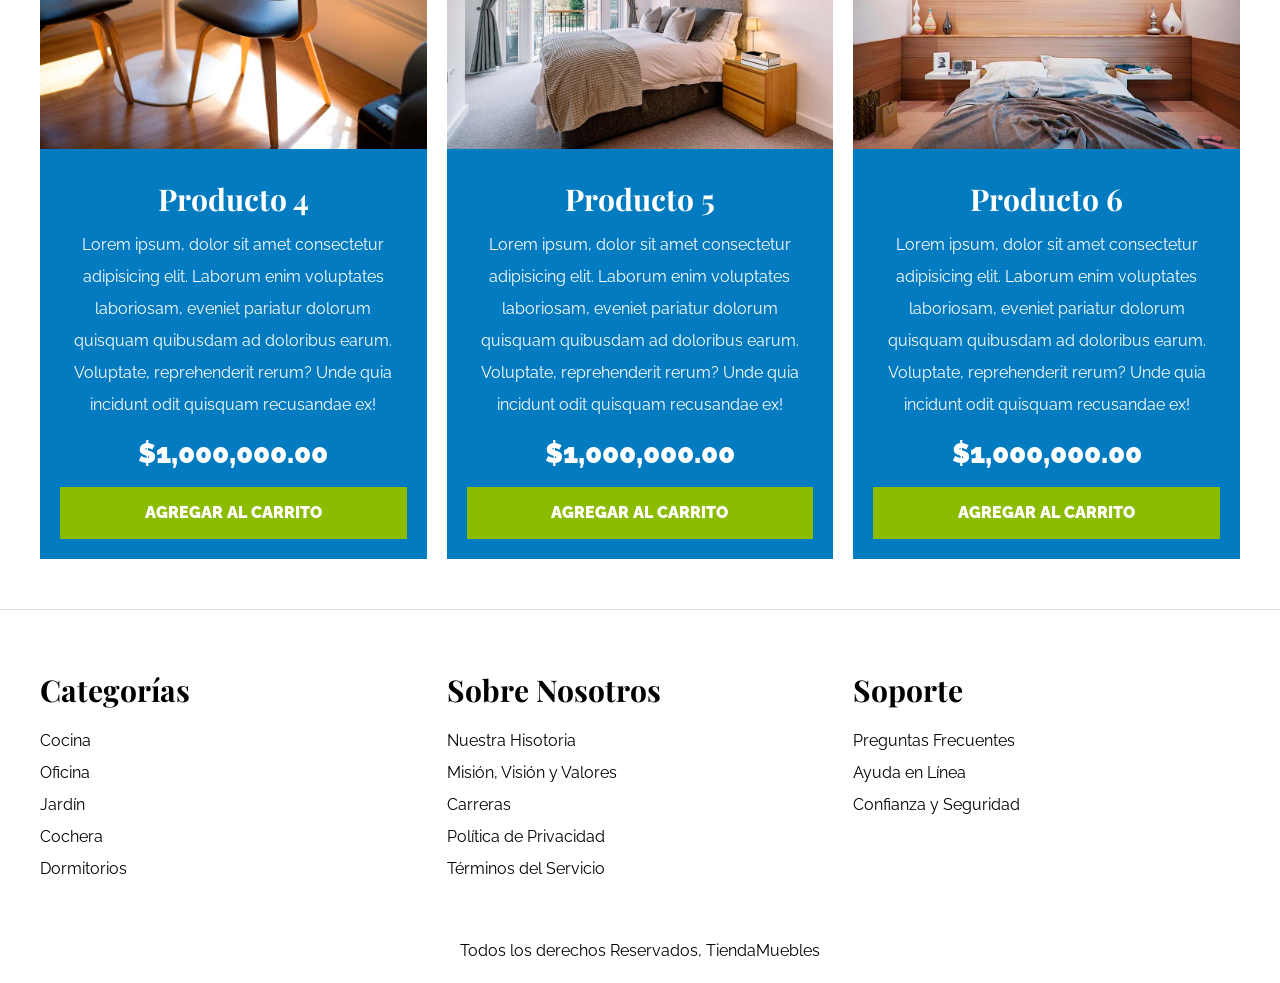
==== commit dc0d150a: "Version inicial del proyecto (pre-release)" ====
--- a/index.html
+++ b/index.html
@@ -163,42 +163,39 @@
         </div> <!-- Fin del Listado de Productos -->
     </main>
 
-    <footer>
-        <div>
-            <h3>Categorías</h3>
-
-            <nav class="navegacion">
-                <a href="#">Cocina</a>
-                <a href="#">Oficina</a>
-                <a href="#">Jardín</a>
-                <a href="#">Cochera</a>
-                <a href="#">Dormitorios</a>
-            </nav>
+    <footer class="site-footer">
+        <div class="grid-footer contenedor">
+            <div>
+                <h3>Categorías</h3>
+                <nav class="footer-menu">
+                    <a href="#">Cocina</a>
+                    <a href="#">Oficina</a>
+                    <a href="#">Jardín</a>
+                    <a href="#">Cochera</a>
+                    <a href="#">Dormitorios</a>
+                </nav>
+            </div>
+            <div>
+                <h3>Sobre Nosotros</h3>
+                <nav class="footer-menu">
+                    <a href="#">Nuestra Hisotoria</a>
+                    <a href="#">Misión, Visión y Valores</a>
+                    <a href="#">Carreras</a>
+                    <a href="#">Política de Privacidad</a>
+                    <a href="#">Términos del Servicio</a>
+                </nav>
+            </div>
+            <div>
+                <h3>Soporte</h3>
+                <nav class="footer-menu">
+                    <a href="#">Preguntas Frecuentes</a>
+                    <a href="#">Ayuda en Línea</a>
+                    <a href="#">Confianza y Seguridad</a>
+                </nav>
+            </div>
         </div>
 
-        <div>
-            <h3>Sobre Nosotros</h3>
-
-            <nav class="navegacion">
-                <a href="#">Nuestra Hisotoria</a>
-                <a href="#">Misión, Visión y Valores</a>
-                <a href="#">Carreras</a>
-                <a href="#">Política de Privacidad</a>
-                <a href="#">Términos del Servicio</a>
-            </nav>
-        </div>
-
-        <div>
-            <h3>Soporte</h3>
-
-            <nav class="navegacion">
-                <a href="#">Preguntas Frecuentes</a>
-                <a href="#">Ayuda en Línea</a>
-                <a href="#">Confianza y Seguridad</a>
-            </nav>
-        </div>
-
-        <p>Todos los derechos Reservados, TiendaMuebles</p>
+        <p class="copyright">Todos los derechos Reservados, TiendaMuebles</p>
     </footer>
 
 </body>
--- a/css/app.css
+++ b/css/app.css
@@ -173,6 +173,13 @@
     grid-column: 4/7;
 }
 
+.producto:nth-child(2) img,
+.producto:nth-child(3) img {
+    height: 30rem;
+    width: 100%;
+    object-fit: cover;
+}
+
 .producto:nth-child(4) {
     grid-column: 1/3;
 }
@@ -206,4 +213,30 @@
 .texto-producto .precio {
     font-size: 2.8rem;
     font-weight: 900;
+}
+
+/*! ========================= Footer ========================= */
+.site-footer {
+    border-top: 1px solid #e1e1e1;
+    margin-top: 5rem;
+    padding-top: 5rem;
+}
+
+.site-footer h3 {
+    margin-bottom: 0.5rem;
+}
+
+.grid-footer {
+    display: grid;
+    grid-template-columns: repeat(3, 1fr);
+    gap: 2rem;
+}
+
+.footer-menu a {
+    display: block;
+}
+
+.site-footer .copyright {
+    margin-top: 5rem;
+    text-align: center;
 }
